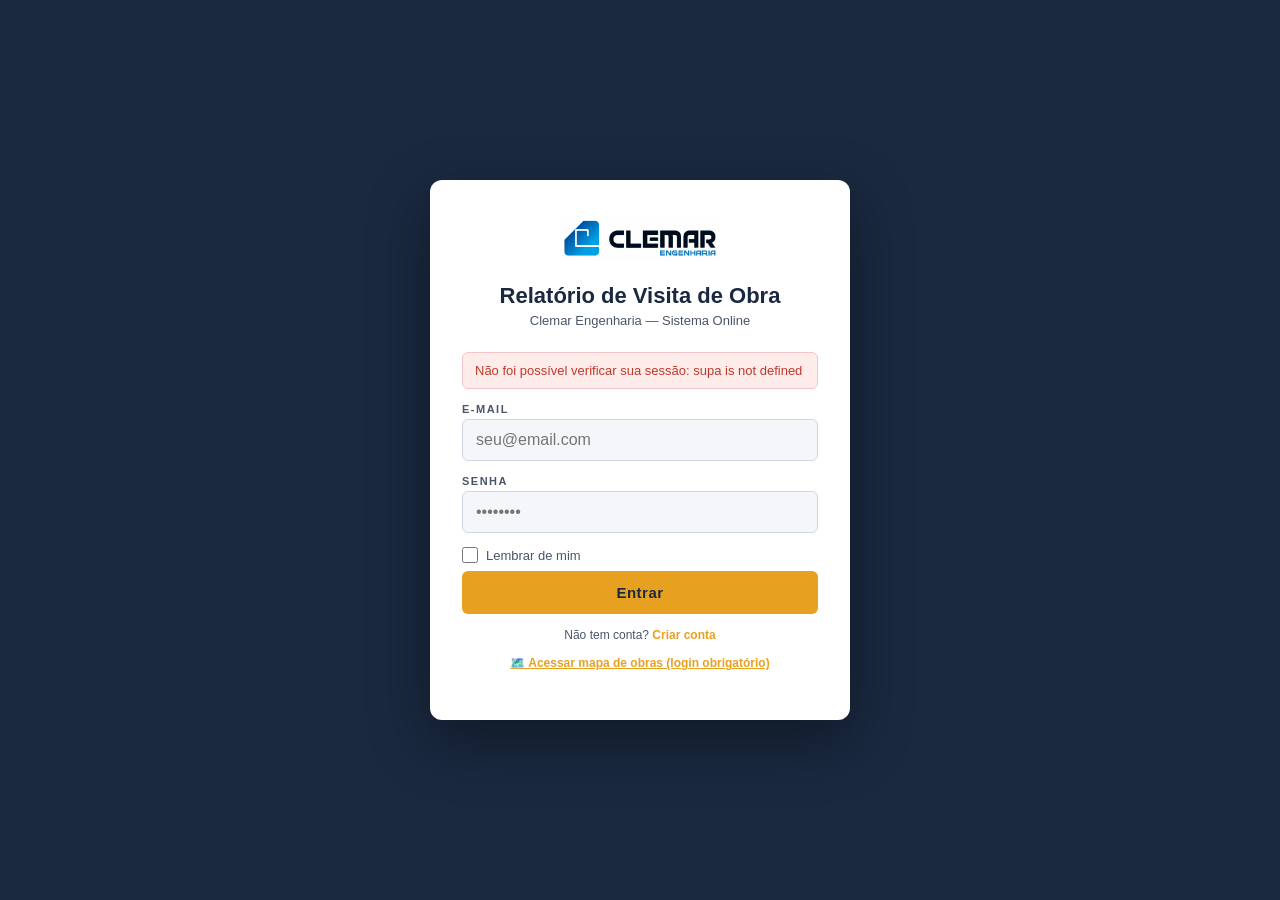
==== index.html @ fb9352a3 "Melhorias Pendências" ====
<!DOCTYPE html>
<html lang="pt-BR">
<head>
  <meta charset="UTF-8">
  <meta name="viewport" content="width=device-width, initial-scale=1.0, maximum-scale=1.0">
  <meta name="apple-mobile-web-app-capable" content="yes">
  <meta name="apple-mobile-web-app-status-bar-style" content="black-translucent">
  <meta name="mobile-web-app-capable" content="yes">
  <meta name="theme-color" content="#1a2940">
  <title>Relatório de Visita de Obra – Clemar Engenharia</title>
  <link rel="manifest" href="manifest.json">
  <link rel="icon" href="assets/icons/favicon.ico" type="image/x-icon">
  <link rel="apple-touch-icon" href="assets/icons/apple-touch-icon.png">
  <link rel="icon" type="image/png" sizes="192x192" href="assets/icons/icon-192.png">
  <link rel="icon" type="image/png" sizes="512x512" href="assets/icons/icon-512.png">

  <!-- CDN libs -->
  <script src="https://cdn.jsdelivr.net/npm/@supabase/supabase-js@2/dist/umd/supabase.js"></script>
  <script src="https://cdnjs.cloudflare.com/ajax/libs/jspdf/2.5.1/jspdf.umd.min.js"></script>
  <script src="https://cdnjs.cloudflare.com/ajax/libs/html2canvas/1.4.1/html2canvas.min.js"></script>

  <!-- docx bundled lib -->
  <script src="js/vendor/libs.js"></script>
  <!-- Quill rich text editor -->
  <link href="https://cdn.jsdelivr.net/npm/quill@2.0.2/dist/quill.snow.css" rel="stylesheet">
  <script src="https://cdn.jsdelivr.net/npm/quill@2.0.2/dist/quill.js"></script>

  <!-- Estilos -->
  <link rel="stylesheet" href="css/style.css">
  <style>
    @keyframes girar { from { transform: rotate(0deg); } to { transform: rotate(360deg); } }
  </style>
</head>
<body class="session-pending">
<div id="sessionLoader" role="status" aria-live="polite">
  <span class="session-loader-spinner"></span>
  Validando sessão...
</div>
<div id="bannerUpdate" style="display:none;position:fixed;top:0;left:0;right:0;z-index:10000;background:var(--steel);color:#fff;padding:14px 20px;display:none;align-items:center;justify-content:space-between;gap:12px;box-shadow:0 4px 20px rgba(0,0,0,0.4);font-family:var(--font-cond)">
  <div style="display:flex;align-items:center;gap:10px">
    <svg viewBox="0 0 24 24" fill="none" stroke="currentColor" stroke-width="2" style="width:20px;height:20px;flex-shrink:0"><polyline points="23 4 23 10 17 10"/><polyline points="1 20 1 14 7 14"/><path d="M3.51 9a9 9 0 0114.85-3.36L23 10M1 14l4.64 4.36A9 9 0 0020.49 15"/></svg>
    <span style="font-size:14px;font-weight:600">Nova versão disponível — atualize para continuar usando</span>
  </div>
  <button onclick="aplicarAtualizacao()" style="background:var(--accent);color:var(--steel);border:none;border-radius:8px;padding:8px 18px;font-family:var(--font-cond);font-size:14px;font-weight:700;cursor:pointer;flex-shrink:0;white-space:nowrap">
    🔄 Atualizar agora
  </button>
</div>
<div id="bannerProgresso" style="display:none;position:fixed;top:0;left:0;right:0;z-index:10001;background:var(--steel);color:#fff;padding:14px 20px;align-items:center;justify-content:center;gap:12px;font-family:var(--font-cond)">
  <svg viewBox="0 0 24 24" fill="none" stroke="currentColor" stroke-width="2" style="width:18px;height:18px;animation:girar 1s linear infinite"><polyline points="23 4 23 10 17 10"/><path d="M3.51 9a9 9 0 0114.85-3.36L23 10M1 14l4.64 4.36A9 9 0 0020.49 15"/></svg>
  <span style="font-size:14px;font-weight:600">Atualizando...</span>
  <div style="flex:1;max-width:200px;height:4px;background:rgba(255,255,255,0.2);border-radius:2px;overflow:hidden">
    <div id="barraProgresso" style="height:100%;width:0%;background:var(--accent);border-radius:2px;transition:width 0.8s ease"></div>
  </div>
</div>

<div id="bannerOffline" style="display:none;position:fixed;top:0;left:0;right:0;z-index:9998;background:#c0392b;color:#fff;text-align:center;padding:10px 16px;font-family:sans-serif;font-size:14px;font-weight:600">
  📵 Sem conexão com a internet — não é possível salvar ou carregar relatórios
</div>

<!-- AUTH SCREEN -->
<div id="authScreen">
  <div class="auth-card">
    <div class="auth-logo"><img src="assets/brand/logo-clemar-cores.png" alt="Clemar">
    </div>
    <div class="auth-title">Relatório de Visita de Obra</div>
    <div class="auth-sub">Clemar Engenharia — Sistema Online</div>
    <div id="authMsg" class="auth-error"></div>
    <div id="authOk" class="auth-ok"></div>
    <div id="formLogin">
      <div class="auth-field">
        <label>E-mail</label>
        <input type="email" id="authEmail" placeholder="seu@email.com" autocomplete="email">
      </div>
      <div class="auth-field">
        <label>Senha</label>
        <input type="password" id="authPassword" placeholder="••••••••" autocomplete="current-password" onkeydown="if(event.key==='Enter')fazerLogin()">
      </div>
      <div style="display:flex;align-items:center;gap:8px;margin-bottom:4px">
        <input type="checkbox" id="lembrarMe" style="width:16px;height:16px;cursor:pointer;accent-color:var(--accent)">
        <label for="lembrarMe" style="font-size:13px;color:var(--ink-light);cursor:pointer;user-select:none">Lembrar de mim</label>
      </div>
      <button class="auth-btn auth-btn-primary" onclick="fazerLogin()">Entrar</button>
      <div class="auth-divider">Não tem conta? <a onclick="toggleForm(true)">Criar conta</a></div>
      <div class="auth-divider"><a href="mapa.html">🗺️ Acessar mapa de obras (login obrigatório)</a></div>
    </div>
    <div id="formCadastro" style="display:none">
      <div class="auth-field">
        <label>Nome</label>
        <input type="text" id="authNome" placeholder="Seu nome completo">
      </div>
      <div class="auth-field">
        <label>E-mail</label>
        <input type="email" id="authEmailCad" placeholder="seu@email.com">
      </div>
      <div class="auth-field">
        <label>Senha</label>
        <input type="password" id="authPasswordCad" placeholder="Mínimo 6 caracteres">
      </div>
      <button class="auth-btn auth-btn-primary" onclick="fazerCadastro()">Criar conta</button>
      <button class="auth-btn auth-btn-link" onclick="toggleForm(false)">← Voltar para login</button>
    </div>
  </div>
</div>

<!-- PDF hidden area -->
<div id="pdfArea"></div>

<!-- TOPNAV -->
<nav class="topnav" id="mainNav" style="display:none">
  <div class="topnav-brand">
    <div class="topnav-logo"><img src="assets/brand/logo-clemar.png" alt="Clemar Engenharia"></div>
    <div class="topnav-logo-mobile"><img src="assets/brand/logo-clemar-pequeno.png" alt="Clemar" style="height:32px;width:32px"></div>
    <div>

    </div>
  </div>
  <div class="topnav-actions">
    <!-- Botões do form -->
    <div id="navForm" style="display:none;gap:8px;align-items:center;display:none">
      <div id="navFormLixeira" style="position:relative;display:none">
        <button class="btn btn-steel" onclick="abrirLixeira()" title="Lixeira" style="padding:4px 8px;font-size:12px;height:28px;min-height:unset">
          <svg viewBox="0 0 24 24" fill="none" stroke="currentColor" stroke-width="2"><polyline points="3,6 5,6 21,6"/><path d="M19 6l-1 14a2 2 0 01-2 2H8a2 2 0 01-2-2L5 6"/><path d="M10 11v6"/><path d="M14 11v6"/><path d="M9 6V4h6v2"/></svg>
        </button>
        <span id="badgeLixeiraForm" style="display:none;position:absolute;top:-6px;right:-6px;background:var(--signal);color:#fff;border-radius:10px;font-size:10px;font-weight:700;padding:1px 5px;font-family:var(--font-mono);z-index:10;pointer-events:none"></span>
      </div>
      <button class="btn btn-outline btn-hide-mobile" onclick="voltarLista()" style="color:#fff;border-color:rgba(255,255,255,0.3)">
        <svg viewBox="0 0 24 24" fill="none" stroke="currentColor" stroke-width="2"><polyline points="15,18 9,12 15,6"/></svg>
        <span>Lista</span>
      </button>
      <button class="btn btn-primary nav-form-action" onclick="salvar()">
        <svg viewBox="0 0 24 24" fill="none" stroke="currentColor" stroke-width="2"><path d="M19 21H5a2 2 0 01-2-2V5a2 2 0 012-2h11l5 5v11a2 2 0 01-2 2z"/></svg>
        <span>Salvar</span>
      </button>
      <button class="btn btn-purple nav-form-action" onclick="exportarPDF()">
        <svg viewBox="0 0 24 24" fill="none" stroke="currentColor" stroke-width="2"><path d="M14 2H6a2 2 0 00-2 2v16a2 2 0 002 2h12a2 2 0 002-2V8z"/><polyline points="14,2 14,8 20,8"/></svg>
        <span>PDF</span>
      </button>
      <button class="btn btn-ok nav-form-action" onclick="exportarWord()">
        <svg viewBox="0 0 24 24" fill="none" stroke="currentColor" stroke-width="2"><path d="M14 2H6a2 2 0 00-2 2v16a2 2 0 002 2h12a2 2 0 002-2V8z"/><polyline points="14,2 14,8 20,8"/><line x1="9" y1="13" x2="15" y2="13"/><line x1="9" y1="17" x2="15" y2="17"/></svg>
        <span>Word</span>
      </button>
      <button class="btn btn-danger nav-form-action" onclick="confirmarExcluir()">
        <svg viewBox="0 0 24 24" fill="none" stroke="currentColor" stroke-width="2"><polyline points="3,6 5,6 21,6"/><path d="M19 6l-1 14a2 2 0 01-2 2H8a2 2 0 01-2-2L5 6"/></svg>
        <span>Excluir</span>
      </button>
    </div>
    <div id="navLista" style="display:none">
      <a class="btn btn-steel" href="pendencias.html" title="Pendências" style="padding:4px 8px;font-size:12px;height:28px;min-height:unset;text-decoration:none">☑ <span class="btn-hide-mobile">Pendências</span></a>
      <a class="btn btn-steel" href="mapa.html" title="Mapa de obras" style="padding:4px 8px;font-size:12px;height:28px;min-height:unset;text-decoration:none">🗺️ <span class="btn-hide-mobile">Mapa</span></a>
      <div style="position:relative;display:inline-flex">
        <button class="btn btn-steel" onclick="abrirLixeira()" title="Lixeira" style="padding:4px 8px;font-size:12px;height:28px;min-height:unset">
          <svg viewBox="0 0 24 24" fill="none" stroke="currentColor" stroke-width="2"><polyline points="3,6 5,6 21,6"/><path d="M19 6l-1 14a2 2 0 01-2 2H8a2 2 0 01-2-2L5 6"/><path d="M10 11v6"/><path d="M14 11v6"/><path d="M9 6V4h6v2"/></svg>
          <span class="btn-hide-mobile">Lixeira</span>
        </button>
        <span id="badgeLixeira" style="display:none;position:absolute;top:-6px;right:-6px;background:var(--signal);color:#fff;border-radius:10px;font-size:10px;font-weight:700;padding:1px 5px;font-family:var(--font-mono);z-index:10;pointer-events:none"></span>
      </div>
    </div>
    <div class="user-bar" id="userBar" style="display:none">
      <button onclick="abrirPerfil()" title="Meu perfil" style="background:none;border:none;cursor:pointer;padding:4px;display:flex;align-items:center;justify-content:center;color:rgba(255,255,255,0.85);-webkit-tap-highlight-color:transparent;border-radius:6px">
        <svg viewBox="0 0 24 24" fill="none" stroke="currentColor" stroke-width="2" style="width:20px;height:20px"><circle cx="12" cy="8" r="4"/><path d="M4 20c0-4 3.6-7 8-7s8 3 8 7"/></svg>
      </button>
      <span id="userEmail" style="display:none"></span>
      <span id="badgeUsoDb" class="badge-uso-db" style="display:none;align-items:center;gap:5px;background:rgba(255,255,255,0.08);border:1px solid rgba(255,255,255,0.15);border-radius:6px;padding:3px 10px;font-size:11px;font-family:var(--font-mono);color:rgba(255,255,255,0.75)" title="Tamanho real do banco de dados (limite free: 500 MB)">
        <svg viewBox="0 0 24 24" fill="none" stroke="currentColor" stroke-width="2" style="width:12px;height:12px"><ellipse cx="12" cy="5" rx="9" ry="3"/><path d="M21 12c0 1.66-4 3-9 3s-9-1.34-9-3"/><path d="M3 5v14c0 1.66 4 3 9 3s9-1.34 9-3V5"/></svg>
        <span id="badgeUsoDbTxt">—</span>
        <span style="opacity:0.45">/ 500 MB</span>
      </span>
      <button id="btnAdmin" style="display:none" onclick="abrirAdmin()" class="btn-admin" title="Gestão">
        <svg viewBox="0 0 24 24" fill="none" stroke="currentColor" stroke-width="2"><path d="M17 21v-2a4 4 0 00-4-4H5a4 4 0 00-4 4v2"/><circle cx="9" cy="7" r="4"/><path d="M23 21v-2a4 4 0 00-3-3.87"/><path d="M16 3.13a4 4 0 010 7.75"/></svg>
        <span class="btn-hide-mobile">Gestão</span>
      </button>
      <button id="btnSair" onclick="fazerLogout()">Sair</button>
    </div>
  </div>
</nav>


<!-- PAINEL DE GESTÃO -->
<div id="adminPanel">
  <div class="gestao-modal">
    <div class="gestao-head">
      <div>
        <div class="gestao-titulo">Gestão</div>
        <div class="gestao-sub">Usuários e espaço do Supabase</div>
      </div>
      <button class="gestao-x" onclick="fecharAdmin()" aria-label="Fechar">×</button>
    </div>
    <div class="gestao-body">
      <div class="g-cards" id="gCards"><div class="admin-empty">Carregando…</div></div>
      <h4 class="g-sec">Espaço no Supabase <button class="g-link" onclick="carregarEspaco()">↻ atualizar</button></h4>
      <div class="g-espaco" id="gEspaco"><div class="admin-empty" style="grid-column:1/-1">Calculando…</div></div>
      <h4 class="g-sec">Usuários</h4>
      <div class="g-toolbar">
        <input id="gBusca" type="search" name="busca-usuarios" placeholder="Buscar por nome ou e-mail…" oninput="gBuscar(this.value)" autocomplete="off">
        <div class="g-chips" id="gChips"></div>
      </div>
      <div id="gUsuarios"><div class="admin-empty">Carregando…</div></div>
    </div>
  </div>
</div>

<!-- BARRA MOBILE -->
<div class="mobile-bottom-bar" id="mobileBarForm" style="display:none">
  <button class="btn btn-outline" style="color:#fff;border-color:rgba(255,255,255,0.3)" onclick="voltarLista()">
    <svg viewBox="0 0 24 24" fill="none" stroke="currentColor" stroke-width="2"><polyline points="15,18 9,12 15,6"/></svg> Lista
  </button>
  <button class="btn btn-primary" onclick="salvar()">
    <svg viewBox="0 0 24 24" fill="none" stroke="currentColor" stroke-width="2"><path d="M19 21H5a2 2 0 01-2-2V5a2 2 0 012-2h11l5 5v11a2 2 0 01-2 2z"/></svg> Salvar
  </button>
  <button class="btn btn-purple" onclick="exportarPDF()">
    <svg viewBox="0 0 24 24" fill="none" stroke="currentColor" stroke-width="2"><path d="M14 2H6a2 2 0 00-2 2v16a2 2 0 002 2h12a2 2 0 002-2V8z"/><polyline points="14,2 14,8 20,8"/></svg> PDF
  </button>
  <button class="btn btn-ok" onclick="exportarWord()">
    <svg viewBox="0 0 24 24" fill="none" stroke="currentColor" stroke-width="2"><path d="M14 2H6a2 2 0 00-2 2v16a2 2 0 002 2h12a2 2 0 002-2V8z"/><polyline points="14,2 14,8 20,8"/><line x1="9" y1="13" x2="15" y2="13"/><line x1="9" y1="17" x2="15" y2="17"/></svg> Word
  </button>
  <button class="btn btn-danger" onclick="confirmarExcluir()">
    <svg viewBox="0 0 24 24" fill="none" stroke="currentColor" stroke-width="2"><polyline points="3,6 5,6 21,6"/><path d="M19 6l-1 14a2 2 0 01-2 2H8a2 2 0 01-2-2L5 6"/></svg> Excluir
  </button>
</div>

<!-- APP -->
<div id="appBody" style="display:none; flex:1; flex-direction:column">

  <!-- VIEW: LISTA -->
  <div id="viewLista" class="ativo" style="display:none">
    <div class="lista-container">
      <div class="lista-header">
        <div>
          <div class="lista-titulo">Relatórios de Visita</div>
          <div class="lista-subtitulo" id="listSubtitle">Carregando...</div>
        </div>
        <button class="btn btn-primary" onclick="novoRelatorio()" aria-label="Novo relatório" title="Novo relatório">
          <svg viewBox="0 0 24 24" fill="none" stroke="currentColor" stroke-width="2.5" style="width:15px;height:15px"><line x1="12" y1="5" x2="12" y2="19"/><line x1="5" y1="12" x2="19" y2="12"/></svg>
          <span class="btn-hide-mobile">Novo Relatório</span>
        </button>
      </div>
      <div class="lista-tools">
        <div class="lista-busca">
          <svg viewBox="0 0 24 24" fill="none" stroke="currentColor" stroke-width="2"><circle cx="11" cy="11" r="8"/><line x1="21" y1="21" x2="16.65" y2="16.65"/></svg>
          <input type="search" id="listaBusca" name="busca-relatorios" placeholder="Buscar obra, cliente, cidade ou nº…" oninput="aoBuscar(this.value)" autocomplete="off">
        </div>
        <div class="lista-filtros" id="listaFiltros">
          <details class="filtro-situacao" id="filtroSituacao">
            <summary id="filtroSituacaoLabel">Situação <span id="filtroSituacaoCount"></span></summary>
            <div class="filtro-situacao-opcoes">
              <button class="fchip" data-sit="Liberado" style="--c:var(--ok)" onclick="alternarSit('Liberado')"><i></i>Liberado</button>
              <button class="fchip" data-sit="Em elaboração" style="--c:var(--accent)" onclick="alternarSit('Em elaboração')"><i></i>Em elaboração</button>
              <button class="fchip" data-sit="Concluído" style="--c:#0a8fe0" onclick="alternarSit('Concluído')"><i></i>Concluído</button>
              <button class="fchip" data-sit="Em avaliação" style="--c:#8a96a3" onclick="alternarSit('Em avaliação')"><i></i>Em avaliação</button>
            </div>
          </details>
          <details class="filtro-opcoes" id="filtroOpcoes">
            <summary id="filtroOpcoesLabel">Opções</summary>
            <div class="filtro-opcoes-menu">
              <button class="fchip" id="fMeus" onclick="alternarMeus()">👤 Só meus</button>
              <button class="fchip" id="fAgrupar" onclick="alternarAgrupar()" title="Agrupar as visitas por obra">🗂 Por obra</button>
              <button class="fchip" id="fSel" onclick="alternarSelecao()" title="Selecionar vários para mover de pasta">☑ Selecionar</button>
              <label class="lista-ordem-wrap" for="listaOrdem">
                <span>Ordenar</span>
                <select class="lista-ordem" id="listaOrdem" onchange="aoOrdenar(this.value)" title="Ordenar por">
                  <option value="obra">Obra (A–Z)</option>
                  <option value="numero_desc">Nº (maior primeiro)</option>
                  <option value="editado">Última edição</option>
                  <option value="data">Data da visita</option>
                  <option value="numero_asc">Nº (menor primeiro)</option>
                </select>
              </label>
            </div>
          </details>
          <button class="flimpar flimpar-desktop" id="btnLimparFiltros" style="display:none" onclick="limparFiltros()">Limpar filtros</button>
          <button class="flimpar flimpar-mobile" id="btnLimparFiltrosMobile" onclick="limparFiltros()">Limpar filtro</button>
        </div>
        <div class="lista-dica" id="listaDica" style="display:none">Buscando em todas as pastas</div>
      </div>
      <div id="pastasBar" class="pastas-bar"></div>
      <div class="barra-sel" id="barraSel" style="display:none">
        <span id="selCount">0 selecionados</span>
        <button class="btn btn-primary btn-sm" onclick="moverSelecionados()" id="btnMoverSelecionados">Mover para pasta</button>
        <button class="btn btn-outline btn-sm" onclick="sairSelecao()">Cancelar</button>
      </div>
      <div id="listaRelatorios">
        <div style="text-align:center;padding:40px;color:var(--ink-light)">Carregando relatórios...</div>
      </div>
    </div>
    <!-- Mobile FAB -->
  </div>

  <!-- VIEW: FORMULÁRIO -->
  <div id="viewForm" style="display:none; flex:1">
    <div class="form-container">
      <!-- Sidebar histórico -->
      <aside class="sidebar">
        <div class="sidebar-section">
          <div class="sidebar-label">Relatórios</div>
          <div class="sidebar-search">
            <input type="text" id="searchInput" placeholder="Buscar..." oninput="filtrarHistorico()">
          </div>
        </div>
        <div class="history-list" id="historyList"></div>
        <div class="sidebar-section" style="padding-bottom:14px">
          <button class="btn btn-danger btn-sm" style="width:100%" onclick="confirmarExcluir()">
            <svg viewBox="0 0 24 24" fill="none" stroke="currentColor" stroke-width="2" style="width:13px;height:13px"><polyline points="3,6 5,6 21,6"/><path d="M19 6l-1 14a2 2 0 01-2 2H8a2 2 0 01-2-2L5 6"/></svg>
            Excluir Atual
          </button>
        </div>
      </aside>

      <!-- Main form -->
      <main class="main" id="mainContent">
        <div class="tabs">
          <div class="tab active" style="cursor:default">📸 Registro de Visita</div>
        </div>

        <div id="tabForm">
          <div class="status-row">
            <span class="badge badge-steel" id="badgeNum">VISITA #—</span>
            <span class="badge badge-accent" id="badgeDate">—</span>
            <span class="badge badge-ok-sm" id="badgeFotos">0 fotos</span>
            <span class="badge" style="background:var(--surface-2);color:var(--ink-light);font-family:var(--font-mono);font-size:10px" id="badgeTamanho"></span>
          </div>

          <div class="card">
            <div class="card-header">
              <span class="card-header-title">01 — Identificação da Visita</span>
              <span class="card-header-badge" id="headerNum">#1</span>
            </div>
            <div class="card-body">
              <div class="form-grid form-grid-4">
                <div class="field"><label>Nº do Relatório</label><div class="auto-value big" id="displayNum">001</div></div>
                <div class="field"><label>Início da Inspeção</label><input type="date" id="fieldData"></div>
                <div class="field"><label>Fim da Inspeção</label><input type="date" id="fieldDataFim"></div>
                <div class="field"><label>Cliente</label><input type="text" id="fieldCliente" placeholder="ex: OI, CLARO, DPRF"></div>
                <div class="field span-2">
                  <label for="fieldObra">Nome da Obra / Projeto</label>
                  <input type="text" id="fieldObra" list="obrasMapaOptions" placeholder="Digite ou selecione uma obra do mapa" oninput="selecionarObraMapa(this.value)" aria-describedby="obraMapaStatus">
                  <datalist id="obrasMapaOptions"></datalist>
                  <div id="obraMapaStatus" role="status" style="font-size:12px;color:var(--ink-light);margin-top:3px">Carregando obras do mapa...</div>
                </div>
                <div class="field"><label>CC — Centro de Custo</label><input type="text" id="fieldCC" placeholder="ex: CC-0599"></div>
                <div class="field span-2"><label>Localidade / Endereço</label><input type="text" id="fieldLocalidade" placeholder="ex: Rua das Flores, 123 – Foz do Iguaçu/PR"></div>
                <div class="field"><label>Responsável pela Visita</label><input type="text" id="fieldResponsavel" placeholder="Nome do visitante"></div>
                <div class="field"><label>Cargo / Função</label><input type="text" id="fieldCargo" placeholder="ex: Fiscal de Obra"></div>
              </div>
            </div>
          </div>

          <div class="card">
            <div class="card-header"><span class="card-header-title">02 — Objetivo da Visita</span></div>
            <div class="card-body">
              <div class="field">
                <div class="quill-editor-wrap">
                  <div id="fieldObjetivo"></div>
                </div>
              </div>
            </div>
          </div>

          <div class="card">
            <div class="card-header">
              <span class="card-header-title">03 — Registro Fotográfico</span>
              <span class="card-header-badge" id="fotoBadgeCard">0 fotos</span>
            </div>
            <div class="card-body">
              <div class="nova-foto-actions" style="display:flex;gap:10px;flex-wrap:wrap;margin-bottom:18px;align-items:center">
                <button type="button" class="btn btn-primary btn-only-mobile" onclick="prepararNovaFotoBtn(true)">
                  <svg viewBox="0 0 24 24" fill="none" stroke="currentColor" stroke-width="2"><path d="M23 19a2 2 0 01-2 2H3a2 2 0 01-2-2V8a2 2 0 012-2h4l2-3h6l2 3h4a2 2 0 012 2z"/><circle cx="12" cy="13" r="4"/></svg>
                  Nova Foto (câmera)
                </button>
                <button type="button" class="btn btn-steel" onclick="prepararNovaFotoBtn(false)">
                  <svg viewBox="0 0 24 24" fill="none" stroke="currentColor" stroke-width="2"><rect x="3" y="3" width="18" height="18" rx="2"/><circle cx="8.5" cy="8.5" r="1.5"/><polyline points="21,15 16,10 5,21"/></svg>
                  Nova Foto (galeria)
                </button>
              </div>
              <div id="fotoRegistroList"></div>
              <div id="fotoEmpty" class="add-foto-area" onclick="prepararNovaFotoBtn(false)" style="margin-top:4px">
                <svg viewBox="0 0 24 24" fill="none" stroke="currentColor" stroke-width="1.5"><path d="M23 19a2 2 0 01-2 2H3a2 2 0 01-2-2V8a2 2 0 012-2h4l2-3h6l2 3h4a2 2 0 012 2z"/><circle cx="12" cy="13" r="4"/></svg>
                <div class="add-label" id="fotoEmptyLabel">Clique para adicionar a primeira foto</div>
                <div class="add-sub" id="fotoEmptyHint">Cada foto terá um local e uma descrição</div>
              </div>
            </div>
          </div>

          <div class="card" id="cardPendenciasRelatorio">
            <div class="card-header"><span class="card-header-title">04 — Pendências identificadas</span><span class="card-header-badge">Vinculadas à obra</span></div>
            <div class="card-body">
              <div class="field">
                <label>Pendências deste relatório</label>
                <div id="pendenciasRascunho" class="pendencias-rascunho"></div>
                <button type="button" class="btn btn-outline" style="margin-top:8px" onclick="adicionarLinhaPendencia()">＋ Adicionar outra pendência</button>
                <small style="display:block;color:var(--ink-light);margin-top:6px">Cada item pode ter uma descrição longa e fotos próprias. Ao salvar, ele aparece individualmente no painel de Pendências.</small>
              </div>
              <div id="pendenciasRelatorioExistentes" style="margin-top:14px"></div>
            </div>
          </div>

          <div class="card">
            <div class="card-header"><span class="card-header-title">05 — Observações Gerais</span></div>
            <div class="card-body">
              <div class="field">
                <div class="quill-editor-wrap">
                  <div id="fieldObservacoes"></div>
                </div>
              </div>
            </div>
          </div>

          <div class="card">
            <div class="card-header"><span class="card-header-title">06 — Conclusão / Parecer Técnico</span></div>
            <div class="card-body">
              <div class="form-grid form-grid-3">
                <div class="field">
                  <label>Situação Geral da Obra</label>
                  <select id="fieldSituacao">
                    <option value="">— Selecionar —</option>
                    <option value="Liberado">✅ Liberado</option>
                    <option value="Em elaboração">✏️ Em elaboração</option>
                    <option value="Concluído">🏁 Concluído</option>
                    <option value="Em avaliação">🔍 Em avaliação</option>
                  </select>
                </div>
              </div>
              <div class="field" style="margin-top:12px">
                <label>Parecer Técnico</label>
                <div class="quill-editor-wrap">
                  <div id="fieldParecer"></div>
                </div>
              </div>
            </div>
          </div>

          <div class="card">
            <div class="card-header"><span class="card-header-title">07 — Responsável pelo Relatório</span></div>
            <div class="card-body">
              <div class="form-grid form-grid-2">
                <div class="field"><label>Nome Completo</label><input type="text" id="fieldAssinNome" placeholder="Nome do responsável"></div>
                <div class="field"><label>Data de Emissão</label><input type="date" id="fieldAssinData"></div>

              </div>
            </div>
          </div>
        </div><!-- end tabForm -->

<!-- tabConfig removido -->

      </main>
    </div><!-- end form-container -->
  </div><!-- end viewForm -->

</div><!-- end appBody -->

<!-- FOTO VIEWER -->
<div class="foto-viewer" id="fotoViewer" onclick="fecharViewer(event)">
  <img class="foto-viewer-img" id="viewerImg" src="" alt="">
  <div class="foto-viewer-info" id="viewerInfo"></div>
  <button class="btn btn-steel" onclick="fecharViewerBtn()" style="margin-top:4px">Fechar</button>
</div>


<!-- MENU CARD (bottom sheet) -->
<div class="card-menu-overlay" id="cardMenuOverlay" onclick="fecharMenuCard()">
  <div class="card-menu-sheet" onclick="event.stopPropagation()">
    <div class="card-menu-handle"></div>
    <div class="card-menu-title" id="cardMenuTitle">Relatório #—</div>
    <button class="card-menu-item" id="btnMoverRelatorio" onclick="menuMoverPasta()">
      <svg viewBox="0 0 24 24" fill="none" stroke="currentColor" stroke-width="2"><path d="M22 19a2 2 0 01-2 2H4a2 2 0 01-2-2V5a2 2 0 012-2h5l2 3h9a2 2 0 012 2z"/></svg>
      Mover para pasta
    </button>
    <button class="card-menu-item" onclick="menuDuplicar()">
      <svg viewBox="0 0 24 24" fill="none" stroke="currentColor" stroke-width="2"><rect x="9" y="9" width="13" height="13" rx="2"/><path d="M5 15H4a2 2 0 01-2-2V4a2 2 0 012-2h9a2 2 0 012 2v1"/></svg>
      Duplicar relatório
    </button>
    <button class="card-menu-item danger" id="btnExcluirRelatorio" onclick="menuExcluir()">
      <svg viewBox="0 0 24 24" fill="none" stroke="currentColor" stroke-width="2"><polyline points="3,6 5,6 21,6"/><path d="M19 6l-1 14a2 2 0 01-2 2H8a2 2 0 01-2-2L5 6"/></svg>
      Excluir relatório
    </button>
    <button class="card-menu-cancel" onclick="fecharMenuCard()">Cancelar</button>
  </div>
</div>


<!-- PASTAS BAR (dentro da lista-container, antes dos cards) -->
<!-- Inserido via JS -->

<!-- MODAL NOVA PASTA -->
<div class="modal-overlay" id="modalNovaPasta">
  <div class="modal">
    <div class="modal-header">
      <span class="modal-title" id="modalNovaPastaTitulo">📁 Nova Pasta</span>
      <button onclick="fecharModal('modalNovaPasta')" style="background:none;border:none;color:#fff;cursor:pointer;font-size:22px">×</button>
    </div>
    <div class="modal-body">
      <div id="novaPastaLocalInfo" style="display:none;margin-bottom:10px;padding:6px 10px;background:var(--surface-2);border-radius:6px;font-size:12px;color:var(--ink-light)"></div>
      <div class="field">
        <label>Nome da Pasta</label>
        <input type="text" id="inputNovaPasta" placeholder="ex: Obra Norte, Cliente XYZ..."
          onkeydown="if(event.key==='Enter') criarPasta()">
      </div>
    </div>
    <div class="modal-footer">
      <button class="btn btn-outline" onclick="fecharModal('modalNovaPasta')">Cancelar</button>
      <button class="btn btn-primary" onclick="criarPasta()">Criar</button>
    </div>
  </div>
</div>

<!-- MODAL MOVER PARA PASTA (bottom sheet) -->
<div class="pasta-select-overlay" id="pastaSelectOverlay" onclick="fecharPastaSelect()">
  <div class="pasta-select-sheet" onclick="event.stopPropagation()">
    <div class="pasta-select-title">📁 Mover para pasta</div>
    <div id="pastaSelectList"></div>
    <button class="pasta-cancel" onclick="fecharPastaSelect()">Cancelar</button>
  </div>
</div>

<!-- MODAL EXCLUIR -->
<!-- MODAL PERFIL -->
<div class="modal-overlay" id="modalPerfil">
  <div class="modal" style="max-width:420px;width:95vw">
    <div class="modal-header">
      <span class="modal-title">👤 Meu Perfil</span>
      <button onclick="fecharModal('modalPerfil')" style="background:none;border:none;color:#fff;cursor:pointer;font-size:22px;line-height:1">×</button>
    </div>
    <div class="modal-body">
      <div class="field" style="margin-bottom:14px">
        <label>Nome</label>
        <input type="text" id="perfilNome" placeholder="Seu nome completo">
      </div>
      <div class="field" style="margin-bottom:14px">
        <label>E-mail</label>
        <input type="email" id="perfilEmail" placeholder="seu@email.com">
      </div>
      <div style="border-top:1px solid var(--border);padding-top:14px;margin-top:4px">
        <div style="font-family:var(--font-cond);font-size:11px;font-weight:700;letter-spacing:1px;text-transform:uppercase;color:var(--ink-light);margin-bottom:10px">Alterar Senha</div>
        <div class="field" style="margin-bottom:10px">
          <label>Nova senha</label>
          <input type="password" id="perfilSenha" placeholder="Deixe em branco para não alterar" autocomplete="new-password">
        </div>
        <div class="field" style="margin-bottom:0">
          <label>Confirmar nova senha</label>
          <input type="password" id="perfilSenhaConf" placeholder="Repita a nova senha" autocomplete="new-password">
        </div>
      </div>
      <div id="perfilMsg" style="display:none;margin-top:12px;padding:8px 12px;border-radius:6px;font-size:13px"></div>
    </div>
    <div class="modal-footer" style="justify-content:space-between">
      <button class="btn btn-outline" onclick="fecharModal('modalPerfil')">Cancelar</button>
      <button class="btn btn-primary" onclick="salvarPerfil()">Salvar alterações</button>
    </div>
  </div>
</div>

<!-- MODAL LIXEIRA -->
<div class="modal-overlay" id="modalLixeira">
  <div class="modal" style="max-width:700px;width:95vw">
    <div class="modal-header" style="background:var(--signal)">
      <span class="modal-title">
        <svg viewBox="0 0 24 24" fill="none" stroke="currentColor" stroke-width="2" style="width:18px;height:18px;vertical-align:middle;margin-right:6px"><polyline points="3,6 5,6 21,6"/><path d="M19 6l-1 14a2 2 0 01-2 2H8a2 2 0 01-2-2L5 6"/><path d="M9 6V4h6v2"/></svg>
        Lixeira · 15 dias para recuperar
      </span>
      <button onclick="fecharModal('modalLixeira')" style="background:none;border:none;color:#fff;cursor:pointer;font-size:22px;line-height:1">×</button>
    </div>
    <div class="modal-body" style="padding:0">
      <div id="lixeiraConteudo" style="max-height:60vh;overflow-y:auto;padding:16px"></div>
    </div>
    <div class="modal-footer" style="justify-content:space-between">
      <button id="btnLimparLixeira" class="btn btn-danger" style="display:none" onclick="confirmarLimparLixeira()">
        <svg viewBox="0 0 24 24" fill="none" stroke="currentColor" stroke-width="2" style="width:15px;height:15px"><polyline points="3,6 5,6 21,6"/><path d="M19 6l-1 14a2 2 0 01-2 2H8a2 2 0 01-2-2L5 6"/></svg>
        Limpar lixeira
      </button>
      <button class="btn btn-steel" onclick="fecharModal('modalLixeira')">Fechar</button>
    </div>
  </div>
</div>

<div class="modal-overlay" id="modalExcluir">
  <div class="modal">
    <div class="modal-header">
      <span class="modal-title">Excluir Relatório</span>
      <button onclick="fecharModal('modalExcluir')" style="background:none;border:none;color:#fff;cursor:pointer;font-size:20px">×</button>
    </div>
    <div class="modal-body"><p style="font-size:14px;line-height:1.6" id="modalExcluirMsg">Tem certeza que deseja excluir este relatório? Esta ação não pode ser desfeita.</p></div>
    <div class="modal-footer">
      <button class="btn btn-outline" onclick="fecharModal('modalExcluir')">Cancelar</button>
      <button class="btn btn-danger" onclick="excluirRelatorio()">Excluir</button>
    </div>
  </div>
</div>

<!-- EXPORT OVERLAY -->
<div class="export-overlay" id="exportOverlay">
  <div class="export-spinner"></div>
  <div class="export-msg" id="exportMsg">Gerando...</div>
  <div class="export-sub">Aguarde...</div>
</div>

<!-- ALERT -->
<div class="alert" id="alertBox"></div>

<!-- FILE INPUTS -->
<input type="file" id="inputFotoCamera"  accept="image/*" capture="environment" style="position:fixed;top:-9999px;left:-9999px;width:1px;height:1px;opacity:0">
<input type="file" id="inputFotoGaleria" accept="image/*"                        style="position:fixed;top:-9999px;left:-9999px;width:1px;height:1px;opacity:0">


  <!-- App -->
  <script src="js/utils.js"></script>
  <script src="js/fotos-storage.js"></script>
  <script src="js/auth.js"></script>
  <script src="js/nav.js"></script>
  <script src="js/relatorio.js"></script>
  <script src="js/form.js"></script>
  <script src="js/exports.js"></script>
  <script src="js/pastas.js"></script>
  <script>
    // Detectar online/offline
    function atualizarOffline() {
      const banner = document.getElementById('bannerOffline');
      if (!banner) return;
      if (!navigator.onLine) {
        banner.style.display = 'block';
        document.body.style.paddingTop = '42px';
      } else {
        banner.style.display = 'none';
        document.body.style.paddingTop = '';
      }
    }
    window.addEventListener('online',  atualizarOffline);
    window.addEventListener('offline', atualizarOffline);
    atualizarOffline();

    let _swRegistration = null;

    function aplicarAtualizacao() {
      const progresso = document.getElementById('bannerProgresso');
      const barra = document.getElementById('barraProgresso');
      const update = document.getElementById('bannerUpdate');
      update.style.display = 'none';
      progresso.style.display = 'flex';
      // Animar barra
      setTimeout(() => { barra.style.width = '60%'; }, 50);
      setTimeout(() => { barra.style.width = '90%'; }, 600);
      // Ativar novo SW e recarregar
      if (_swRegistration && _swRegistration.waiting) {
        _swRegistration.waiting.postMessage({ type: 'SKIP_WAITING' });
      }
      setTimeout(() => {
        barra.style.width = '100%';
        setTimeout(() => window.location.reload(), 300);
      }, 1200);
    }

    function mostrarBannerUpdate() {
      const b = document.getElementById('bannerUpdate');
      if (b) {
        b.style.display = 'flex';
        document.body.style.paddingTop = '56px';
      }
    }

    if ('serviceWorker' in navigator) {
      window.addEventListener('load', () => {
        navigator.serviceWorker.register('/Clemar-inspecao/sw.js')
          .then(reg => {
            _swRegistration = reg;

            // Já tem SW waiting ao abrir? Mostra banner imediatamente
            if (reg.waiting) {
              mostrarBannerUpdate();
            }

            // Nova versão sendo instalada durante a sessão
            reg.addEventListener('updatefound', () => {
              const newSW = reg.installing;
              newSW.addEventListener('statechange', () => {
                if (newSW.state === 'installed' && navigator.serviceWorker.controller) {
                  mostrarBannerUpdate();
                }
              });
            });

            // Verifica atualização imediatamente ao abrir e depois a cada 60s
            reg.update();
            setInterval(() => reg.update(), 60000);
          })
          .catch(e => console.warn('SW erro:', e));

      });
    }
  </script>
</body>
</html>
---- css/style.css ----
*, *::before, *::after { box-sizing: border-box; margin: 0; padding: 0; }
:root {
  --ink: #0f1923; --ink-mid: #2c3e50; --ink-light: #4a5568;
  --steel: #1a2940; --steel-mid: #243447;
  --accent: #e8a020; --accent-pale: #f5d48a;
  --signal: #c0392b; --ok: #27ae60;
  --surface: #f4f6f9; --surface-2: #eaecf0;
  --border: #d0d7e2; --border-strong: #a0adc0;
  --white: #ffffff;
  --card-shadow: 0 2px 12px rgba(15,25,35,0.10);
  --radius: 6px;
  --font: 'Barlow', sans-serif;
  --font-cond: 'Barlow Condensed', sans-serif;
  --font-mono: 'JetBrains Mono', monospace;
}
html { font-size: 15px; }
body { font-family: var(--font); background: var(--surface); color: var(--ink); min-height: 100vh; display: flex; flex-direction: column; }
#sessionLoader { display: none; }
body.session-pending #authScreen { display: none; }
body.session-pending #sessionLoader {
  position: fixed; inset: 0; z-index: 10002;
  display: flex; align-items: center; justify-content: center; gap: 12px;
  background: var(--steel); color: #fff;
  font: 600 16px var(--font-cond);
}
.session-loader-spinner {
  width: 22px; height: 22px; border: 3px solid rgba(255,255,255,.3);
  border-top-color: var(--accent); border-radius: 50%;
  animation: girar .8s linear infinite;
}

/* ── AUTH ── */
#authScreen {
  position: fixed; inset: 0; z-index: 9999;
  background: var(--steel);
  display: flex; align-items: center; justify-content: center;
  padding: 20px;
}
.auth-card {
  background: var(--white); border-radius: 12px;
  padding: 36px 32px; max-width: 420px; width: 100%;
  box-shadow: 0 20px 60px rgba(0,0,0,0.4);
}
.auth-logo { text-align: center; margin-bottom: 20px; }
.auth-logo img { height: 44px; }
.auth-title { font-family: var(--font-cond); font-size: 22px; font-weight: 700; color: var(--steel); text-align: center; margin-bottom: 4px; }
.auth-sub { font-size: 13px; color: var(--ink-light); text-align: center; margin-bottom: 24px; }
.auth-field { display: flex; flex-direction: column; gap: 4px; margin-bottom: 14px; }
.auth-field label { font-size: 11px; font-weight: 600; letter-spacing: 1.5px; text-transform: uppercase; color: var(--ink-light); }
.auth-field input {
  padding: 11px 13px; border: 1px solid var(--border); border-radius: var(--radius);
  font-size: 16px; font-family: var(--font); color: var(--ink); background: var(--surface); outline: none;
  transition: border-color 0.15s; -webkit-appearance: none;
}
.auth-field input:focus { border-color: var(--accent); background: #fff; }
.auth-btn {
  width: 100%; padding: 13px; border: none; border-radius: var(--radius);
  font-family: var(--font-cond); font-size: 15px; font-weight: 700; letter-spacing: 0.5px;
  cursor: pointer; transition: all 0.15s; margin-top: 4px; touch-action: manipulation;
}
.auth-btn-primary { background: var(--accent); color: var(--steel); }
.auth-btn-primary:hover { background: #d4911c; }
.auth-btn-link { background: none; color: var(--ink-light); font-size: 13px; font-weight: 500; margin-top: 8px; text-decoration: underline; }
.auth-error { background: #fdecea; color: var(--signal); padding: 10px 12px; border-radius: var(--radius); font-size: 13px; margin-bottom: 14px; display: none; border: 1px solid #f5c6cb; }
.auth-ok { background: #e8f5e9; color: var(--ok); padding: 10px 12px; border-radius: var(--radius); font-size: 13px; margin-bottom: 14px; display: none; border: 1px solid #a5d6a7; }
.auth-divider { text-align: center; font-size: 12px; color: var(--ink-light); margin: 14px 0; }
.auth-divider a { color: var(--accent); font-weight: 600; cursor: pointer; }

/* ── TOPNAV ── */
.topnav {
  background: var(--steel); color: #fff;
  display: flex; align-items: center; justify-content: space-between;
  gap: 12px;
  padding: 0 20px; height: 56px; min-height: 56px; max-height: 56px;
  position: sticky; top: 0; z-index: 200;
  box-shadow: 0 2px 10px rgba(0,0,0,0.3);
  padding-left: max(20px, env(safe-area-inset-left));
  padding-right: max(20px, env(safe-area-inset-right));
  overflow: hidden; flex-wrap: nowrap;
}
.topnav-brand { display: flex; align-items: center; gap: 12px; }
.topnav-logo { height: 36px; display: flex; align-items: center; }
.topnav-logo img { height: 36px; width: auto; display: block; }
.topnav-logo-mobile { display: none; align-items: center; }
.topnav-title { font-family: var(--font-cond); font-size: 17px; font-weight: 600; letter-spacing: 1px; line-height: 1; }
.topnav-subtitle { font-size: 10px; color: rgba(255,255,255,0.5); letter-spacing: 2px; text-transform: uppercase; }
.topnav-actions { display: flex; gap: 8px; align-items: center; flex-shrink: 0; justify-content: flex-end; }
.topnav-actions #navLista { display: flex; align-items: center; gap: 8px; }
.user-bar {
  display: flex; align-items: center; gap: 6px;
  padding: 4px 8px; background: rgba(255,255,255,0.1);
  border-radius: 6px; color: rgba(255,255,255,0.85); font-size: 12px;
  font-family: var(--font-cond); flex-shrink: 1; min-width: 0; overflow: hidden;
  height: 28px;
}
.user-bar span#userEmail { max-width: 120px; overflow: hidden; text-overflow: ellipsis; white-space: nowrap; flex-shrink: 1; }
  @media (max-width: 600px) {
  .lista-header { justify-content: space-between; }
  .lista-header .btn { margin-left: auto; flex-shrink: 0; }
    .user-bar span#userEmail { max-width: 70px; }
    .user-bar .badge-uso-db { display: none !important; }
    .user-bar { gap: 4px; padding: 3px 6px; }
    .user-bar button { padding: 4px 8px; font-size: 11px; }
  }
.user-bar button {
  background: none; border: 1px solid rgba(255,255,255,0.3); color: rgba(255,255,255,0.7);
  padding: 3px 8px; border-radius: 4px; font-size: 11px; cursor: pointer;
  font-family: var(--font-cond); touch-action: manipulation;
}

/* ── BUTTONS ── */
* { -webkit-tap-highlight-color: transparent; }
button, .btn { touch-action: manipulation; cursor: pointer; }
.btn {
  display: inline-flex; align-items: center; gap: 6px;
  padding: 7px 14px; border: none; border-radius: var(--radius);
  font-family: var(--font-cond); font-size: 13px; font-weight: 600; letter-spacing: 0.5px;
  cursor: pointer; transition: all 0.15s; white-space: nowrap;
}
.btn svg { width: 15px; height: 15px; flex-shrink: 0; }
.btn:active { opacity: 0.75; transform: scale(0.97); }
.btn-primary { background: var(--accent); color: var(--steel); }
.btn-primary:hover { background: #d4911c; }
.btn-steel { background: var(--steel-mid); color: #fff; border: 1px solid rgba(255,255,255,0.1); }
.btn-steel:hover { background: #2e4560; }
.btn-outline { background: transparent; color: var(--ink-light); border: 1px solid var(--border-strong); }
.btn-outline:hover { background: var(--surface-2); }
.btn-danger { background: var(--signal); color: #fff; }
.btn-danger:hover { background: #a93226; }
.btn-ok { background: var(--ok); color: #fff; }
.btn-ok:hover { background: #219150; }
.btn-purple { background: #8e44ad; color: #fff; }
.btn-purple:hover { background: #7d3c98; }
.btn-sm { padding: 5px 10px; font-size: 12px; }

/* ── LAYOUT ── */
.app-body { display: flex; flex: 1; min-height: 0; }

/* ── VIEWS ── */
#viewLista, #viewForm { display: none; flex-direction: column; flex: 1; }
#viewLista.ativo, #viewForm.ativo { display: flex; }

/* ── LISTA DE RELATÓRIOS ── */
.lista-container {
  max-width: 960px; margin: 0 auto; width: 100%; padding: 28px 24px 80px;
}
.lista-header {
  display: flex; align-items: center; justify-content: space-between;
  margin-bottom: 24px; flex-wrap: wrap; gap: 12px;
}
.lista-titulo {
  font-family: var(--font-cond); font-size: 22px; font-weight: 700;
  color: var(--steel); letter-spacing: 0.5px;
}
.lista-subtitulo { font-size: 13px; color: var(--ink-light); margin-top: 2px; }
.lista-vazia {
  text-align: center; padding: 60px 20px; color: var(--ink-light);
  background: var(--white); border: 2px dashed var(--border);
  border-radius: 10px; margin-top: 8px;
}
.lista-vazia svg { width: 52px; height: 52px; color: var(--border-strong); margin-bottom: 14px; }
.lista-vazia h3 { font-size: 16px; color: var(--ink-mid); margin-bottom: 6px; }
.lista-vazia p { font-size: 13px; }
.relatorio-card {
  background: var(--white); border: 1px solid var(--border);
  border-radius: 8px; margin-bottom: 12px;
  box-shadow: var(--card-shadow);
  display: flex; align-items: center; gap: 0;
  overflow: hidden; transition: box-shadow 0.15s;
  cursor: pointer;
}
.relatorio-card:hover { box-shadow: 0 4px 20px rgba(15,25,35,0.14); border-color: var(--accent); }
.relatorio-card-accent { width: 5px; background: var(--accent); align-self: stretch; flex-shrink: 0; }
.relatorio-card-body { flex: 1; padding: 14px 16px; display: flex; align-items: center; gap: 16px; flex-wrap: wrap; }
.relatorio-card-num {
  font-family: var(--font-mono); font-size: 10px; font-weight: 700;
  color: var(--accent); opacity: 0.8;
  background: rgba(232,160,32,0.12); border-radius: 4px;
  padding: 1px 5px; line-height: 1.6; display: inline-block;
  margin-bottom: 2px;
}
.relatorio-card-info { flex: 1; min-width: 0; }
.relatorio-card-obra-row { display: flex; flex-direction: column; align-items: flex-start; gap: 1px; }
.relatorio-card-obra { font-family: var(--font-cond); font-size: 15px; font-weight: 700; color: var(--steel); white-space: nowrap; overflow: hidden; text-overflow: ellipsis; max-width: 100%; }
.relatorio-card-meta { font-size: 12px; color: var(--ink-light); margin-top: 3px; display: flex; gap: 12px; flex-wrap: wrap; }
.relatorio-card-badge {
  font-family: var(--font-cond); font-size: 10px; font-weight: 700;
  padding: 3px 8px; border-radius: 4px; letter-spacing: 0.5px; white-space: nowrap;
}
.badge-conforme { background: #e8f5e9; color: var(--ok); border: 1px solid #a5d6a7; }
.badge-naoconforme { background: #fdecea; color: var(--signal); border: 1px solid #f5c6cb; }
.badge-ressalvas { background: #fff3e0; color: #e65100; border: 1px solid #ffcc80; }
.badge-neutro { background: var(--surface-2); color: var(--ink-light); border: 1px solid var(--border); }
.relatorio-card-actions { display: flex; gap: 6px; padding-right: 14px; flex-shrink: 0; align-items: center; }

/* ── FORMULÁRIO ── */
.form-container {
  display: flex; flex: 1; min-height: 0;
}
.sidebar {
  width: 260px; min-width: 260px; background: var(--white);
  border-right: 1px solid var(--border);
  display: flex; flex-direction: column;
  height: calc(100vh - 56px); position: sticky; top: 56px; overflow: hidden;
}
.sidebar-section { padding: 14px 16px 10px; border-bottom: 1px solid var(--border); }
.sidebar-label { font-family: var(--font-cond); font-size: 10px; font-weight: 600; letter-spacing: 2px; text-transform: uppercase; color: var(--ink-light); margin-bottom: 8px; }
.sidebar-search input {
  width: 100%; padding: 7px 10px; border: 1px solid var(--border); border-radius: var(--radius);
  font-size: 14px; font-family: var(--font); background: var(--surface); color: var(--ink); outline: none;
  -webkit-appearance: none;
}
.sidebar-search input:focus { border-color: var(--accent); }
.history-list { flex: 1; overflow-y: auto; -webkit-overflow-scrolling: touch; padding: 6px 0; }
.history-item {
  padding: 10px 16px; cursor: pointer; border-left: 3px solid transparent;
  transition: all 0.12s; display: flex; flex-direction: column; gap: 2px;
}
.history-item:hover { background: var(--surface); border-left-color: var(--border-strong); }
.history-item.active { background: #fff8ec; border-left-color: var(--accent); }
.history-item-num { font-family: var(--font-cond); font-weight: 700; font-size: 13px; color: var(--steel); }
.history-item-date { font-size: 11px; color: var(--ink-light); }
.history-empty { padding: 24px 16px; text-align: center; color: var(--ink-light); font-size: 13px; }
.main { flex: 1; overflow-y: auto; -webkit-overflow-scrolling: touch; padding: 24px 24px 80px; }
.main { padding-bottom: max(80px, calc(env(safe-area-inset-bottom) + 80px)); }

/* ── CARDS / FORM ── */
.tabs { display: flex; margin-bottom: 20px; background: var(--white); border: 1px solid var(--border); border-radius: var(--radius); overflow: hidden; }
.tab { flex: 1; padding: 10px 16px; font-family: var(--font-cond); font-size: 13px; font-weight: 600; letter-spacing: 0.5px; text-align: center; cursor: pointer; border-right: 1px solid var(--border); color: var(--ink-light); transition: all 0.15s; touch-action: manipulation; }
.tab:last-child { border-right: none; }
.tab.active { background: var(--steel); color: #fff; }
.tab:not(.active):hover { background: var(--surface); }
.card { background: var(--white); border: 1px solid var(--border); border-radius: var(--radius); box-shadow: var(--card-shadow); margin-bottom: 16px; overflow: hidden; }
.card-header { background: var(--steel); padding: 10px 16px; display: flex; align-items: center; gap: 8px; justify-content: space-between; }
.card-header-title { font-family: var(--font-cond); font-size: 12px; font-weight: 700; letter-spacing: 1.5px; text-transform: uppercase; color: rgba(255,255,255,0.9); }
.card-header-badge { background: var(--accent); color: var(--steel); font-family: var(--font-cond); font-size: 10px; font-weight: 700; padding: 2px 7px; border-radius: 10px; }
.card-body { padding: 16px; }
.form-grid { display: grid; grid-template-columns: repeat(auto-fill, minmax(200px, 1fr)); gap: 14px; }
.form-grid-2 { grid-template-columns: 1fr 1fr; }
.form-grid-3 { grid-template-columns: 1fr 1fr 1fr; }
.form-grid-4 { grid-template-columns: repeat(4, 1fr); }
.span-2 { grid-column: span 2; }
.span-3 { grid-column: span 3; }
.span-4 { grid-column: span 4; }
.field { display: flex; flex-direction: column; gap: 4px; }
.field label { font-size: 10px; font-weight: 600; letter-spacing: 1.5px; text-transform: uppercase; color: var(--ink-light); }
.field input, .field select, .field textarea {
  padding: 9px 11px; border: 1px solid var(--border); border-radius: var(--radius);
  font-size: 16px; font-family: var(--font); color: var(--ink); background: var(--surface); outline: none;
  transition: border-color 0.15s; -webkit-appearance: none;
}
.field select { -webkit-appearance: auto; }
.field input:focus, .field select:focus, .field textarea:focus { border-color: var(--accent); background: #fff; }
.field textarea { resize: vertical; min-height: 140px; line-height: 1.6; }
.auto-value { padding: 9px 11px; background: var(--surface-2); border: 1px solid var(--border); border-radius: var(--radius); font-family: var(--font-mono); font-size: 14px; color: var(--steel); }
.auto-value.big { font-size: 18px; font-weight: 700; color: var(--accent); letter-spacing: 1px; }
.status-row { display: flex; gap: 8px; align-items: center; flex-wrap: wrap; margin-bottom: 16px; }
.badge { display: inline-flex; align-items: center; gap: 5px; padding: 4px 10px; border-radius: 4px; font-size: 11px; font-weight: 600; font-family: var(--font-cond); letter-spacing: 0.5px; }
.badge-steel { background: var(--steel); color: #fff; }
.badge-accent { background: var(--accent); color: var(--steel); }
.badge-ok-sm { background: #e8f5e9; color: var(--ok); border: 1px solid #a5d6a7; }
.alert {
  position: fixed; top: 70px; right: 20px; padding: 12px 18px; border-radius: var(--radius);
  font-size: 13px; font-weight: 600; z-index: 1000;
  transform: translateX(200%); transition: transform 0.3s;
  display: flex; align-items: center; gap: 8px; max-width: 320px;
  box-shadow: 0 4px 20px rgba(0,0,0,0.2);
}
.alert.show { transform: translateX(0); }
.alert-ok { background: var(--ok); color: #fff; }
.alert-warn { background: var(--accent); color: var(--steel); }
.alert-err { background: var(--signal); color: #fff; }
.modal-overlay { display: none; position: fixed; inset: 0; background: rgba(10,20,35,0.6); z-index: 500; align-items: center; justify-content: center; padding: 20px; }
.modal-overlay.open { display: flex; }
.modal { background: var(--white); border-radius: 8px; max-width: 520px; width: 100%; box-shadow: 0 20px 60px rgba(0,0,0,0.3); }
.modal-header { background: var(--steel); padding: 16px 20px; border-radius: 8px 8px 0 0; display: flex; align-items: center; justify-content: space-between; color: #fff; }
.modal-title { font-family: var(--font-cond); font-size: 15px; font-weight: 700; }
.modal-body { padding: 20px; }
.modal-footer { padding: 14px 20px; border-top: 1px solid var(--border); display: flex; gap: 8px; justify-content: flex-end; }
.config-section { background: var(--white); border: 1px solid var(--border); border-radius: var(--radius); margin-bottom: 16px; overflow: hidden; }
.config-section-header { padding: 10px 16px; background: var(--surface-2); border-bottom: 1px solid var(--border); font-family: var(--font-cond); font-size: 12px; font-weight: 700; letter-spacing: 1.5px; text-transform: uppercase; color: var(--ink-mid); }
.config-section-body { padding: 16px; }
.foto-registro { border: 1px solid var(--border); border-radius: var(--radius); overflow: hidden; margin-bottom: 16px; background: var(--white); box-shadow: var(--card-shadow); }
.foto-registro-header { background: var(--surface-2); padding: 8px 12px; display: flex; align-items: center; justify-content: space-between; border-bottom: 1px solid var(--border); flex-wrap: nowrap; gap: 8px; overflow: hidden; }
.foto-registro-num { font-family: var(--font-cond); font-weight: 700; font-size: 13px; color: var(--steel); letter-spacing: 0.5px; display: flex; align-items: center; gap: 6px; flex-wrap: nowrap; overflow: hidden; }
.foto-registro-num span.dot { display: inline-block; width: 8px; height: 8px; background: var(--accent); border-radius: 50%; }
.foto-registro-body { display: flex; gap: 0; }
.foto-registro-img-wrap { width: 280px; min-width: 280px; background: #000; display: flex; align-items: center; justify-content: center; border-right: 1px solid var(--border); position: relative; overflow: hidden; min-height: 200px; }
.foto-registro-img-wrap img { width: 100%; height: 200px; object-fit: cover; display: block; cursor: pointer; transition: opacity 0.2s; }
.foto-registro-img-wrap img:hover { opacity: 0.85; }
.foto-sem-imagem { display: flex; flex-direction: column; align-items: center; justify-content: center; width: 100%; height: 200px; color: rgba(255,255,255,0.3); font-size: 12px; gap: 8px; cursor: pointer; background: none; border: none; font-family: var(--font); touch-action: manipulation; }
.foto-sem-imagem svg { width: 36px; height: 36px; }
.foto-trocar-btn { position: absolute; bottom: 6px; right: 6px; background: rgba(0,0,0,0.6); color: #fff; border: none; border-radius: 4px; padding: 4px 8px; font-size: 11px; font-family: var(--font-cond); font-weight: 600; cursor: pointer; touch-action: manipulation; }
.foto-registro-content { flex: 1; padding: 14px; display: flex; flex-direction: column; gap: 10px; }
.foto-local-wrap, .foto-desc-wrap { display: flex; flex-direction: column; gap: 4px; }
.foto-local-label, .foto-desc-label { font-size: 10px; font-weight: 600; letter-spacing: 1.5px; text-transform: uppercase; color: var(--ink-light); }
.foto-local-input { padding: 8px 11px; border: 1px solid var(--border); border-radius: var(--radius); font-size: 16px; font-family: var(--font-cond); font-weight: 600; color: var(--steel); background: var(--surface); outline: none; transition: border-color 0.15s; -webkit-appearance: none; }
.foto-local-input:focus { border-color: var(--accent); background: #fff; }
.foto-desc-textarea { flex: 1; padding: 8px 11px; border: 1px solid var(--border); border-radius: var(--radius); font-size: 14px; font-family: var(--font); color: var(--ink); background: var(--surface); outline: none; resize: vertical; min-height: 100px; line-height: 1.6; transition: border-color 0.15s; -webkit-appearance: none; }
.foto-desc-textarea:focus { border-color: var(--accent); background: #fff; }
.foto-registro-footer { padding: 8px 14px; border-top: 1px solid var(--border); display: flex; align-items: center; justify-content: space-between; background: var(--surface); }
.foto-ts { font-family: var(--font-mono); font-size: 10px; color: var(--ink-light); }
.add-foto-area { border: 2px dashed var(--border-strong); border-radius: var(--radius); padding: 24px; text-align: center; cursor: pointer; transition: all 0.2s; background: var(--white); color: var(--ink-light); touch-action: manipulation; }
.add-foto-area:hover { border-color: var(--accent); background: #fff8ec; color: var(--steel); }
.add-foto-area svg { width: 32px; height: 32px; margin-bottom: 8px; }
.add-foto-area .add-label { font-family: var(--font-cond); font-size: 14px; font-weight: 600; letter-spacing: 0.5px; }
.add-foto-area .add-sub { font-size: 11px; margin-top: 4px; opacity: 0.7; }
.foto-viewer { display: none; position: fixed; inset: 0; background: rgba(0,0,0,0.93); z-index: 600; align-items: center; justify-content: center; padding: 16px; flex-direction: column; gap: 12px; }
.foto-viewer.open { display: flex; }
.foto-viewer-img { max-width: 100%; max-height: 80vh; border-radius: 6px; object-fit: contain; box-shadow: 0 8px 40px rgba(0,0,0,0.6); transition: box-shadow 0.2s ease, transform 0.2s ease; }
.foto-viewer-img:hover { transform: scale(1.015); box-shadow: 0 0 0 3px var(--accent), 0 16px 56px rgba(0,0,0,0.7); }
.foto-viewer-info { color: rgba(255,255,255,0.6); font-size: 12px; font-family: var(--font-mono); }
.export-overlay { display: none; position: fixed; inset: 0; background: rgba(10,20,35,0.8); z-index: 700; align-items: center; justify-content: center; flex-direction: column; gap: 16px; }
.export-overlay.open { display: flex; }
.export-spinner { width: 48px; height: 48px; border: 4px solid rgba(255,255,255,0.2); border-top-color: var(--accent); border-radius: 50%; animation: spin 0.8s linear infinite; }
@keyframes spin { to { transform: rotate(360deg); } }
.export-msg { color: #fff; font-family: var(--font-cond); font-size: 16px; font-weight: 600; letter-spacing: 0.5px; }
.export-sub { color: rgba(255,255,255,0.5); font-size: 12px; }
.mobile-bottom-bar { display: none; }
  .lixeira-item {
    display: flex; align-items: center; gap: 12px;
    padding: 12px 14px; border-radius: 8px;
    background: var(--surface-2); margin-bottom: 8px;
    border: 1px solid var(--border);
  }
  .lixeira-item-info { flex: 1; min-width: 0; }
  .lixeira-item-num { font-family: var(--font-mono); font-size: 10px; color: var(--signal); font-weight: 700; }
  .lixeira-item-obra { font-family: var(--font-cond); font-size: 14px; font-weight: 700; color: var(--steel); white-space: nowrap; overflow: hidden; text-overflow: ellipsis; }
  .lixeira-item-meta { font-size: 11px; color: var(--ink-light); margin-top: 2px; }
  .lixeira-dias {
    font-family: var(--font-mono); font-size: 11px; font-weight: 700;
    padding: 2px 7px; border-radius: 10px; white-space: nowrap; flex-shrink: 0;
  }
  .lixeira-dias.urgente { background: #fdecea; color: var(--signal); border: 1px solid #f5c6cb; }
  .lixeira-dias.normal  { background: #fff3e0; color: #e65100; border: 1px solid #ffcc80; }
  .lixeira-dias.ok      { background: #e8f5e9; color: var(--ok); border: 1px solid #a5d6a7; }

  @keyframes bannerEntrada {
    from { opacity: 0; transform: translateX(-50%) translateY(-10px); }
    to   { opacity: 1; transform: translateX(-50%) translateY(0); }
  }

  /* Botão câmera — só no mobile */
  .btn-only-mobile { display: none; }
  @media (max-width: 600px) { .btn-only-mobile { display: flex !important; } }
  @media (max-width: 600px) { .btn-hide-mobile { display: none !important; } }
.nav-form-action { }
@media (max-width: 600px) {
  .nav-form-action { display: none !important; }
}
#pdfArea { position: fixed; left: -9999px; top: 0; width: 800px; background: white; font-family: Arial, sans-serif; font-size: 13px; line-height: 1.6; color: #222; padding: 40px; }
#pdfArea h1 { font-size: 22px; color: #1a2940; margin-bottom: 4px; }
#pdfArea h2 { font-size: 14px; color: #1a2940; margin: 16px 0 6px; border-bottom: 2px solid #e8a020; padding-bottom: 4px; }
#pdfArea table { width: 100%; border-collapse: collapse; margin-bottom: 12px; }
#pdfArea td { padding: 6px 10px; border: 1px solid #ddd; font-size: 12px; }
#pdfArea td:first-child { background: #e8edf3; font-weight: 700; width: 35%; }
#pdfArea .pdf-section-block { display: block; }
#pdfArea .pdf-foto-block { margin-bottom: 20px; page-break-inside: avoid; break-inside: avoid; }
#pdfArea .pdf-foto-block img { max-width: 100%; max-height: 380px; width: auto; height: auto; object-fit: contain; border: 1px solid #ddd; border-radius: 4px; margin-bottom: 6px; display: block; }
#pdfArea .pdf-foto-label { font-size: 11px; font-weight: 700; color: #e8a020; text-transform: uppercase; letter-spacing: 1px; }
#pdfArea .pdf-foto-loc { font-size: 12px; color: #1a2940; font-weight: 600; margin: 4px 0 2px; }
#pdfArea .pdf-foto-desc { font-size: 12px; color: #444; }
#pdfArea .pdf-header { text-align: center; border-bottom: 3px solid #1a2940; padding-bottom: 16px; margin-bottom: 20px; }
#pdfArea .pdf-sub { color: #888; font-size: 12px; margin-top: 4px; }
#pdfArea .pdf-num { color: #e8a020; font-weight: 700; font-size: 16px; }
#pdfArea .pdf-assin { margin-top: 40px; border-top: 2px solid #1a2940; padding-top: 14px; }
@media (max-width: 900px) {
  .sidebar { display: none; }
  .foto-registro-body { flex-direction: column; }
  .foto-registro-img-wrap { width: 100%; min-width: 0; border-right: none; border-bottom: 1px solid var(--border); }
  .form-grid-4 { grid-template-columns: 1fr 1fr; }
  .span-4 { grid-column: span 2; }
}
@media (max-width: 600px) {
  .topnav { height: 52px; padding: 0 12px; padding-left: max(12px, env(safe-area-inset-left)); padding-right: max(12px, env(safe-area-inset-right)); }
  .lista-header { flex-wrap: nowrap; align-items: center; gap: 8px; }
  .lista-header > div { flex: 1; min-width: 0; }
  .lista-header .btn { width: 40px; height: 40px; min-width: 40px; padding: 0; margin-left: 0; justify-content: center; flex-shrink: 0; }
  .lista-header .btn svg { width: 20px; height: 20px; }
  .topnav-logo { display: none; }
  .topnav-logo-mobile { display: flex; }
  .topnav-title { font-size: 13px; }
  .topnav-subtitle { display: none; }
  .topnav-brand { gap: 8px; }
  .topnav-actions { gap: 6px; }
  .topnav-actions .btn span { display: none; }
  .topnav-actions .btn { padding: 8px; min-width: 36px; min-height: 36px; justify-content: center; border-radius: 8px; }
  .topnav-actions .btn svg { width: 18px; height: 18px; }
  .mobile-bottom-bar {
    display: none; position: fixed; bottom: 0; left: 0; right: 0;
    background: var(--steel); border-top: 1px solid rgba(255,255,255,0.1);
    padding: 8px 10px; padding-bottom: max(8px, env(safe-area-inset-bottom));
    gap: 6px; z-index: 190; box-shadow: 0 -4px 16px rgba(0,0,0,0.3);
  }
  .mobile-bottom-bar.visivel {
    display: flex !important;
  }
  .mobile-bottom-bar .btn { flex: 1; justify-content: center; padding: 10px 6px; font-size: 11px; gap: 4px; }
  .mobile-bottom-bar .btn svg { width: 15px; height: 15px; }
  .main { padding: 12px 12px 100px; }
  .form-grid-2, .form-grid-3, .form-grid-4 { grid-template-columns: 1fr; }
  .span-2, .span-3, .span-4 { grid-column: span 1; }
  .card-body { padding: 12px; }
  .card-header { padding: 8px 12px; }
  .card-header-title { font-size: 11px; }
  .tabs { margin-bottom: 12px; }
  .tab { font-size: 12px; padding: 9px 12px; }
  .status-row { gap: 6px; margin-bottom: 12px; }
  .badge { font-size: 10px; padding: 3px 8px; }
  .alert { top: 60px; right: 10px; left: 10px; max-width: none; font-size: 13px; }
  .btn-sm { padding: 8px 12px; font-size: 12px; min-height: 36px; }
  .foto-registro-footer { flex-direction: column; gap: 8px; }
  .nova-foto-actions { flex-direction: column !important; }
  .nova-foto-actions .btn { width: 100%; justify-content: center; padding: 12px; font-size: 14px; }
  .lista-container { padding: 16px 12px 100px; }
  .relatorio-card-num { font-size: 10px; }
  .relatorio-card-actions { gap: 4px; padding-right: 8px; }
}

  .icon-btn {
    width: 34px; height: 34px; border-radius: 6px; border: none;
    display: flex; align-items: center; justify-content: center;
    cursor: pointer; flex-shrink: 0; transition: all 0.15s;
    touch-action: manipulation;
  }
  .icon-btn svg { width: 16px; height: 16px; }
  .icon-btn-dup { background: var(--surface-2); color: var(--ink-mid); }
  .icon-btn-dup:hover { background: #d0d7e2; }
  .icon-btn-del { background: #fdecea; color: var(--signal); }
  .icon-btn-del:hover { background: #f5c6cb; }




  .btn-more {
    width: 38px; height: 38px; border-radius: 7px; border: none;
    background: var(--surface-2); color: var(--ink-mid);
    display: flex; align-items: center; justify-content: center;
    cursor: pointer; flex-shrink: 0; margin-right: 12px;
    transition: background 0.15s; touch-action: manipulation;
    -webkit-tap-highlight-color: transparent;
  }
  .btn-more:hover, .btn-more:active { background: var(--border); }
  .btn-more svg { width: 18px; height: 18px; }

  .card-menu-overlay {
    display: none; position: fixed; inset: 0; z-index: 800;
    background: rgba(0,0,0,0.45);
    align-items: flex-end; justify-content: center;
    padding-bottom: env(safe-area-inset-bottom);
  }
  .card-menu-overlay.open { display: flex; }
  .card-menu-sheet {
    background: var(--white); border-radius: 16px 16px 0 0;
    width: 100%; max-width: 480px; padding: 8px 0 16px;
    box-shadow: 0 -8px 40px rgba(0,0,0,0.2);
    animation: slideUp 0.22s ease;
  }
  @keyframes slideUp {
    from { transform: translateY(100%); }
    to   { transform: translateY(0); }
  }
  .card-menu-handle {
    width: 36px; height: 4px; background: var(--border);
    border-radius: 2px; margin: 10px auto 16px;
  }
  .card-menu-title {
    font-family: var(--font-cond); font-size: 13px; font-weight: 600;
    letter-spacing: 1px; text-transform: uppercase;
    color: var(--ink-light); padding: 0 20px 10px;
    border-bottom: 1px solid var(--border); margin-bottom: 6px;
  }
  .card-menu-item {
    display: flex; align-items: center; gap: 14px;
    padding: 14px 20px; cursor: pointer; font-size: 16px;
    font-family: var(--font); color: var(--ink); border: none;
    background: none; width: 100%; text-align: left;
    transition: background 0.1s; touch-action: manipulation;
    -webkit-tap-highlight-color: transparent;
  }
  .card-menu-item:active { background: var(--surface); }
  .card-menu-item svg { width: 20px; height: 20px; flex-shrink: 0; }
  .card-menu-item.danger { color: var(--signal); }
  .card-menu-cancel {
    margin: 8px 16px 0; padding: 14px; border-radius: 10px;
    background: var(--surface-2); border: none; width: calc(100% - 32px);
    font-family: var(--font-cond); font-size: 15px; font-weight: 700;
    color: var(--ink-mid); cursor: pointer; touch-action: manipulation;
    -webkit-tap-highlight-color: transparent;
  }
  .card-menu-cancel:active { background: var(--border); }

  /* ── PAINEL ADMIN ── */
  #adminPanel {
    display: none; position: fixed; inset: 0; z-index: 800;
    background: rgba(10,20,35,0.6); align-items: center; justify-content: center; padding: 16px;
  }
  #adminPanel.open { display: flex; }
  .admin-modal {
    background: var(--white); border-radius: 12px;
    width: 100%; max-width: 560px; max-height: 80vh;
    display: flex; flex-direction: column;
    box-shadow: 0 20px 60px rgba(0,0,0,0.3);
  }
  .admin-modal-header {
    background: var(--steel); padding: 16px 20px; border-radius: 12px 12px 0 0;
    display: flex; align-items: center; justify-content: space-between; color: #fff;
  }
  .admin-modal-title { font-family: var(--font-cond); font-size: 16px; font-weight: 700; }
  .admin-modal-body { flex: 1; overflow-y: auto; padding: 16px; }
  .admin-user-row {
    display: flex; align-items: center; gap: 12px; flex-wrap: wrap;
    padding: 12px 14px; border: 1px solid var(--border);
    border-radius: 8px; margin-bottom: 10px; background: var(--surface);
  }
  .admin-user-info { flex: 1; min-width: 0; }
  .admin-user-email { font-size: 14px; font-weight: 600; color: var(--steel); white-space: nowrap; overflow: hidden; text-overflow: ellipsis; }
  .admin-user-meta  { font-size: 11px; color: var(--ink-light); margin-top: 2px; white-space: nowrap; overflow: hidden; text-overflow: ellipsis; }
  .admin-user-actions { display: flex; gap: 6px; flex-shrink: 0; align-items: center; }
  @media (max-width: 600px) {
    .admin-user-row { flex-direction: column; align-items: flex-start; gap: 8px; }
    .admin-user-info { width: 100%; }
    .admin-user-actions { width: 100%; justify-content: flex-start; }
    .admin-badge-pend, .admin-badge-ok { align-self: flex-start; }
  }
  .admin-badge-pend { background: #fff3e0; color: #e65100; border: 1px solid #ffcc80; font-family: var(--font-cond); font-size: 10px; font-weight: 700; padding: 2px 8px; border-radius: 4px; }
  .admin-badge-ok   { background: #e8f5e9; color: var(--ok); border: 1px solid #a5d6a7; font-family: var(--font-cond); font-size: 10px; font-weight: 700; padding: 2px 8px; border-radius: 4px; }
  .admin-empty { text-align: center; padding: 32px; color: var(--ink-light); font-size: 14px; }
  .btn-admin {
    background: rgba(255,255,255,0.15); border: 1px solid rgba(255,255,255,0.3);
    color: #fff; padding: 5px 10px; border-radius: 5px;
    font-family: var(--font-cond); font-size: 12px; font-weight: 600;
    cursor: pointer; display: flex; align-items: center; gap: 5px;
    touch-action: manipulation;
  }
  .btn-admin:hover { background: rgba(255,255,255,0.25); }
  .btn-admin svg { width: 14px; height: 14px; }

  .admin-icon-btn {
    width: 34px; height: 34px; border-radius: 6px; border: none;
    display: flex; align-items: center; justify-content: center;
    cursor: pointer; flex-shrink: 0; transition: opacity 0.15s;
    touch-action: manipulation;
  }
  .admin-icon-btn:active { opacity: 0.7; }
  .admin-icon-btn svg { width: 16px; height: 16px; }

  /* ── Gestão de usuários e espaço ── */
  .gestao-modal { width: 100%; max-width: 980px; max-height: calc(100vh - 32px); max-height: calc(100dvh - 32px); display: flex; flex-direction: column; overflow: hidden; background: var(--surface); border-radius: 14px; box-shadow: 0 20px 60px rgba(0,0,0,.35); }
  .gestao-head { display: flex; align-items: center; justify-content: space-between; gap: 16px; padding: 16px 22px; background: var(--steel); color: #fff; }
  .gestao-titulo { font: 700 20px var(--font-cond); letter-spacing: .5px; }
  .gestao-sub { font-size: 12px; opacity: .7; }
  .gestao-x { border: 0; background: none; color: #fff; font-size: 28px; line-height: 1; cursor: pointer; }
  .gestao-body { padding: 20px 22px 26px; overflow-y: auto; }
  .g-cards { display: grid; grid-template-columns: repeat(4, minmax(0, 1fr)); gap: 12px; }
  .g-card, .g-esp { padding: 14px 16px; border: 1px solid var(--border); border-radius: 10px; background: var(--white); }
  .g-card b { display: block; margin-bottom: 4px; color: var(--steel); font: 700 28px/1 var(--font-cond); }
  .g-card span { color: var(--ink-light); font-size: 12px; font-weight: 600; }
  .g-card.g-alerta { border-color: #f3c969; background: #fff8e6; }
  .g-card.g-alerta b { color: #b57400; }
  .g-sec { display: flex; align-items: center; justify-content: space-between; gap: 12px; margin: 24px 0 10px; color: var(--ink-light); font: 700 12px var(--font-cond); letter-spacing: 1.6px; text-transform: uppercase; }
  .g-link { border: 0; background: none; color: var(--accent); font: 600 12px var(--font-cond); letter-spacing: .3px; text-transform: none; cursor: pointer; }
  .g-espaco { display: grid; grid-template-columns: repeat(2, minmax(0, 1fr)); gap: 12px; }
  .g-esp-top { display: flex; align-items: flex-start; justify-content: space-between; gap: 10px; margin-bottom: 10px; font-size: 13px; }
  .g-esp-top b { display: block; color: var(--steel); font-size: 14px; }
  .g-esp-top em { color: var(--ink-light); font-style: normal; }
  .g-esp small { display: block; color: var(--ink-light); font-size: 11px; overflow-wrap: anywhere; }
  .g-nd { color: var(--ink-light); font-size: 12px; white-space: nowrap; }
  .g-barra { height: 10px; margin-bottom: 6px; overflow: hidden; border-radius: 6px; background: var(--border); }
  .g-barra i { display: block; height: 100%; border-radius: 6px; }
  .g-toolbar { display: flex; align-items: center; gap: 10px; flex-wrap: wrap; margin-bottom: 12px; }
  .g-toolbar input { flex: 1; min-width: 200px; padding: 10px 14px; border: 2px solid var(--border); border-radius: var(--radius); outline: none; background: var(--white); font: 16px var(--font); }
  .g-toolbar input:focus { border-color: var(--accent); }
  .g-chips { display: flex; gap: 6px; flex-wrap: wrap; }
  .g-chip { padding: 6px 13px; border: 2px solid var(--border); border-radius: 20px; background: var(--white); color: var(--ink-mid); font: 600 13px var(--font-cond); cursor: pointer; }
  .g-chip.on { border-color: var(--steel); background: var(--steel); color: #fff; }
  .g-chip small { margin-left: 5px; opacity: .7; }
  .g-user { display: grid; grid-template-columns: 44px minmax(0, 1fr) auto; align-items: center; gap: 2px 14px; margin-bottom: 8px; padding: 12px 14px; border: 1px solid var(--border); border-radius: 10px; background: var(--white); }
  .g-user.pendente { border-color: #f3c969; background: #fffcf3; }
  .g-avatar { display: flex; grid-column: 1; grid-row: 1 / span 2; align-items: center; justify-content: center; width: 44px; height: 44px; border-radius: 50%; color: #fff; font: 700 16px var(--font-cond); }
  .g-nome { display: flex; grid-column: 2; grid-row: 1; align-items: center; gap: 8px; flex-wrap: wrap; min-width: 0; color: var(--steel); font-weight: 600; }
  .g-meta { grid-column: 2; grid-row: 2; min-width: 0; color: var(--ink-light); font-size: 12px; overflow-wrap: anywhere; }
  .g-acoes { display: flex; grid-column: 3; grid-row: 1 / span 2; align-items: center; justify-content: flex-end; gap: 6px; flex-wrap: wrap; }
  .g-badge { padding: 2px 9px; border-radius: 10px; font: 700 10px var(--font-cond); letter-spacing: .6px; text-transform: uppercase; white-space: nowrap; }
  .g-badge.pend { border: 1px solid #ffcc80; background: #fff3e0; color: #e65100; }
  .g-badge.ok { border: 1px solid #a5d6a7; background: #e8f5e9; color: var(--ok); }
  .g-badge.adm { background: var(--steel); color: #fff; }
  .g-badge.voce { background: var(--surface-2); color: var(--ink-mid); }
  .g-voce-label { color: var(--ink-light); font: 600 11px var(--font-cond); }
  .g-btn { padding: 7px 12px; border: 1.5px solid var(--border); border-radius: 8px; background: var(--white); color: var(--ink-mid); font: 600 12px var(--font-cond); letter-spacing: .3px; cursor: pointer; touch-action: manipulation; }
  .g-btn:hover { border-color: var(--accent); }
  .g-btn.ok { border-color: var(--ok); background: var(--ok); color: #fff; }
  .g-btn.perigo { border-color: #f1b5ae; color: var(--signal); }
  @media (max-width: 700px) {
    #adminPanel { padding: 0; }
    .gestao-modal { height: 100dvh; max-height: 100dvh; border-radius: 0; }
    .gestao-body { padding: 16px; }
    .g-cards { grid-template-columns: repeat(2, minmax(0, 1fr)); }
    .g-espaco { grid-template-columns: 1fr; }
    .g-user { grid-template-columns: 44px minmax(0, 1fr); }
    .g-acoes { grid-column: 1 / -1; grid-row: 3; justify-content: flex-start; margin-top: 8px; }
  }

  /* ── PASTAS ── */
  .pastas-bar {
    display: flex; align-items: center; gap: 8px;
    flex-wrap: nowrap; overflow-x: auto; margin-bottom: 20px;
    padding-bottom: 4px; scrollbar-width: none;
  }
  .pastas-bar::-webkit-scrollbar { display: none; }
  .pasta-chip {
    display: inline-flex; align-items: center; gap: 6px;
    padding: 6px 14px; border-radius: 20px; cursor: pointer;
    font-family: var(--font-cond); font-size: 13px; font-weight: 600;
    letter-spacing: 0.5px; border: 2px solid var(--border);
    background: var(--white); color: var(--ink-mid);
    transition: all 0.15s; touch-action: manipulation;
    white-space: nowrap;
  }
  .pasta-chip:hover { border-color: var(--accent); color: var(--steel); }
  .pasta-chip.ativa { background: var(--steel); color: #fff; border-color: var(--steel); }
  .pasta-chip.sem-pasta { border-style: dashed; }
  .pasta-chip .pasta-del {
    position: relative; z-index: 2;
    width: 16px; height: 16px; border-radius: 50%;
    background: rgba(255,255,255,0.25); border: none; color: inherit;
    display: flex; align-items: center; justify-content: center;
    cursor: pointer; font-size: 11px; line-height: 1; padding: 0;
    flex-shrink: 0;
  }
  .pasta-chip:not(.ativa) .pasta-del { background: var(--surface-2); color: var(--ink-light); }
  .btn-nova-pasta {
    display: inline-flex; align-items: center; gap: 6px;
    padding: 6px 12px; border-radius: 20px; cursor: pointer;
    font-family: var(--font-cond); font-size: 13px; font-weight: 600;
    border: 2px dashed var(--border-strong); background: none; color: var(--ink-light);
    transition: all 0.15s; touch-action: manipulation;
    white-space: nowrap; flex-shrink: 0;
  }
  .btn-nova-pasta:hover { border-color: var(--accent); color: var(--accent); }
  /* Modal pasta */
  .pasta-select-overlay {
    display: none; position: fixed; inset: 0; z-index: 800;
    background: rgba(10,20,35,0.5); align-items: flex-end; justify-content: center;
  }
  .pasta-select-overlay.open { display: flex; }
  .pasta-select-sheet {
    background: var(--white); border-radius: 16px 16px 0 0;
    width: 100%; max-width: 480px; padding: 8px 0 20px;
    box-shadow: 0 -8px 40px rgba(0,0,0,0.2);
    animation: slideUp 0.22s ease;
  }
  .pasta-select-title {
    font-family: var(--font-cond); font-size: 12px; font-weight: 700;
    letter-spacing: 1.5px; text-transform: uppercase; color: var(--ink-light);
    padding: 10px 20px 12px; border-bottom: 1px solid var(--border);
  }
  .pasta-select-item {
    display: flex; align-items: center; gap: 12px;
    padding: 13px 20px; cursor: pointer; font-size: 15px;
    font-family: var(--font); color: var(--ink); border: none;
    background: none; width: 100%; text-align: left; transition: background 0.1s;
    touch-action: manipulation;
  }
  .pasta-select-item:active { background: var(--surface); }
  .pasta-select-item.selecionada { color: var(--accent); font-weight: 600; }
  .pasta-select-item svg { width: 18px; height: 18px; flex-shrink: 0; color: var(--ink-light); }
  .pasta-cancel {
    margin: 8px 16px 0; padding: 13px; border-radius: 10px;
    background: var(--surface-2); border: none; width: calc(100% - 32px);
    font-family: var(--font-cond); font-size: 15px; font-weight: 700;
    color: var(--ink-mid); cursor: pointer; touch-action: manipulation;
  }

/* ── Feedback de clique nos cards ── */
.relatorio-card {
  transition: transform 0.12s ease, box-shadow 0.12s ease;
  cursor: pointer;
}
.relatorio-card:active {
  transform: scale(0.98);
  box-shadow: 0 1px 4px rgba(0,0,0,0.15) !important;
}

/* ── Ripple nos botões ── */
.btn, .auth-btn {
  position: relative;
  overflow: hidden;
}
.btn::after, .auth-btn::after {
  content: '';
  position: absolute;
  inset: 0;
  background: rgba(255,255,255,0.18);
  border-radius: inherit;
  opacity: 0;
  transform: scale(0.4);
  transition: transform 0.35s ease, opacity 0.35s ease;
  pointer-events: none;
  z-index: 0;
}
.btn:active::after, .auth-btn:active::after {
  transform: scale(2.2);
  opacity: 1;
  transition: 0s;
}
.btn > *, .auth-btn > * {
  position: relative;
  z-index: 1;
}

/* Ripple em botões escuros (steel/primary) já tem cor clara, nos outline usar escuro */
.btn-outline::after,
.btn-steel::after {
  background: rgba(0,0,0,0.08);
}

/* ── Feedback nos chips de pasta ── */
.pasta-chip {
  transition: transform 0.1s ease;
  position: relative;
}
.pasta-chip > * { position: relative; z-index: 2; }
.pasta-chip:active {
  transform: scale(0.94);
}

/* ── Feedback nos botões de admin e ícones ── */
.admin-icon-btn {
  transition: transform 0.1s ease;
}
.admin-icon-btn:active {
  transform: scale(0.88);
}

/* ── Quill Editor ── */
.quill-editor-wrap {
  border: 1px solid var(--border);
  border-radius: var(--radius);
  overflow: hidden;
  background: var(--white);
  transition: border-color 0.15s;
}
.quill-editor-wrap:focus-within { border-color: var(--accent); }
.ql-toolbar.ql-snow {
  border: none !important;
  border-bottom: 1px solid var(--border) !important;
  background: var(--surface-2);
  padding: 4px 8px !important;
  flex-wrap: wrap;
}
.ql-container.ql-snow { border: none !important; }
.ql-editor {
  min-height: 90px;
  padding: 10px 12px !important;
  line-height: 1.6;
  font-size: 14px;
  font-family: var(--font);
  color: var(--ink);
}
.ql-editor.ql-blank::before {
  color: var(--ink-light) !important;
  font-style: normal !important;
}
.ql-toolbar .ql-stroke { stroke: var(--steel) !important; }
.ql-toolbar .ql-fill   { fill:   var(--steel) !important; }
.ql-toolbar button:hover .ql-stroke,
.ql-toolbar button.ql-active .ql-stroke { stroke: var(--accent) !important; }
.ql-toolbar .ql-color-picker .ql-picker-label svg .ql-stroke { stroke: var(--steel) !important; }
/* Mobile */
@media (max-width: 600px) {
  .ql-toolbar.ql-snow { padding: 2px 4px !important; }
  .ql-toolbar button { width: 26px !important; height: 26px !important; }
  .ql-editor { min-height: 80px; font-size: 15px; }
}

/* ── Hierarquia de pastas ── */
.pastas-bar { flex-direction: column; align-items: flex-start; gap: 6px; }
.pastas-chips-row {
  display: flex; align-items: center; gap: 8px;
  flex-wrap: nowrap; overflow-x: auto; width: 100%;
  padding-bottom: 4px; scrollbar-width: none;
}
.pastas-chips-row::-webkit-scrollbar { display: none; }

/* Breadcrumb */
.pasta-breadcrumb {
  display: flex; align-items: center; gap: 4px;
  font-family: var(--font-cond); font-size: 12px; color: var(--ink-light);
  flex-wrap: nowrap; overflow-x: auto; scrollbar-width: none;
  padding: 2px 0;
}
.pasta-breadcrumb::-webkit-scrollbar { display: none; }
.pasta-breadcrumb-item {
  background: none; border: none; cursor: pointer;
  color: var(--accent); font-family: var(--font-cond); font-size: 12px;
  padding: 2px 4px; border-radius: 4px;
}
.pasta-breadcrumb-item.atual {
  color: var(--steel); font-weight: 700; cursor: default;
}
.pasta-breadcrumb-item:hover:not(.atual) { text-decoration: underline; }
.pasta-breadcrumb-sep { color: var(--border-strong); font-size: 14px; }

/* Indicador de subpasta */
.pasta-has-sub {
  font-size: 14px; font-weight: 700; color: var(--accent);
  padding: 0 2px; cursor: pointer; border-radius: 3px;
  transition: background 0.1s;
  position: relative; z-index: 2;
}
.pasta-has-sub:hover { background: rgba(232,160,32,0.2); }


/* ── Busca, filtros e ordenação da lista de relatórios ── */
.lista-tools { margin: 0 0 14px; display: flex; flex-direction: column; gap: 10px; }
.lista-busca { position: relative; }
.lista-busca svg { position: absolute; left: 12px; top: 50%; transform: translateY(-50%); width: 17px; height: 17px; color: var(--ink-light); pointer-events: none; }
.lista-busca input { width: 100%; padding: 11px 14px 11px 38px; border: 2px solid var(--border); border-radius: var(--radius); background: var(--white); font: 16px var(--font); color: var(--ink); outline: none; }
.lista-busca input:focus { border-color: var(--accent); }
.lista-filtros { display: flex; align-items: center; gap: 8px; overflow: visible; padding-bottom: 2px; }
.filtro-situacao { position: relative; flex: 0 0 auto; }
.filtro-situacao > summary, .filtro-opcoes > summary { display: inline-flex; align-items: center; gap: 8px; list-style: none; padding: 6px 12px; border: 2px solid var(--border); border-radius: 20px; background: var(--white); color: var(--ink-mid); font: 600 13px var(--font-cond); white-space: nowrap; cursor: pointer; }
.filtro-situacao > summary::-webkit-details-marker, .filtro-opcoes > summary::-webkit-details-marker { display: none; }
.filtro-situacao > summary::after, .filtro-opcoes > summary::after { content: '⌄'; font-size: 15px; transition: transform .15s; }
.filtro-situacao[open] > summary::after, .filtro-opcoes[open] > summary::after { transform: rotate(180deg); }
.filtro-situacao > summary:hover, .filtro-situacao > summary.on,
.filtro-opcoes > summary:hover, .filtro-opcoes > summary.on { border-color: var(--steel); }
.filtro-situacao > summary.on, .filtro-opcoes > summary.on { background: var(--steel); color: #fff; }
.filtro-situacao > summary span { min-width: 17px; padding: 1px 5px; border-radius: 10px; background: var(--accent); color: #fff; text-align: center; }
.filtro-situacao-opcoes, .filtro-opcoes-menu { position: absolute; z-index: 20; top: calc(100% + 8px); left: 0; display: grid; gap: 6px; min-width: 190px; padding: 8px; border: 1px solid var(--border); border-radius: 12px; background: var(--white); box-shadow: 0 8px 24px rgba(0,0,0,.16); }
.filtro-opcoes { position: relative; flex: 0 0 auto; }
.filtro-opcoes-menu { min-width: 230px; }
.filtro-situacao-opcoes .fchip { justify-content: flex-start; width: 100%; }
.fchip { display: inline-flex; align-items: center; gap: 7px; padding: 6px 13px; border-radius: 20px; border: 2px solid var(--border); background: var(--white); color: var(--ink-mid); font-family: var(--font-cond); font-size: 13px; font-weight: 600; letter-spacing: .4px; white-space: nowrap; cursor: pointer; touch-action: manipulation; transition: all .15s; }
.fchip i { width: 9px; height: 9px; border-radius: 50%; background: var(--c, var(--ink-light)); flex-shrink: 0; }
.fchip:hover { border-color: var(--accent); }
.fchip.on { background: var(--steel); border-color: var(--steel); color: #fff; }
.flimpar-mobile { display: none; }
.lista-ordem-wrap { display: inline-flex; align-items: center; gap: 6px; flex: 0 0 auto; color: var(--ink-light); font: 600 12px var(--font-cond); white-space: nowrap; }
.lista-ordem { padding: 6px 10px; border: 2px solid var(--border); border-radius: 20px; background: var(--white); font: 600 13px var(--font-cond); color: var(--ink-mid); }
.flimpar { justify-self: start; padding: 6px 4px; background: none; border: none; color: var(--signal); font: 600 13px var(--font-cond); cursor: pointer; white-space: nowrap; flex-shrink: 0; }
.lista-dica { font-size: 12px; color: var(--ink-light); }
.pasta-count { font-family: var(--font-mono); font-size: 10px; opacity: .65; margin-left: 2px; }
.grupo-obra { margin-bottom: 12px; background: var(--white); border: 1px solid var(--border); border-radius: var(--radius); overflow: hidden; }
.grupo-obra > summary { list-style: none; cursor: pointer; padding: 12px 16px; display: flex; align-items: center; justify-content: space-between; gap: 12px; background: var(--steel); color: #fff; }
.grupo-obra > summary::-webkit-details-marker { display: none; }
.grupo-obra > summary small { margin-left: auto; font-size: 12px; opacity: .7; }
.grupo-obra > summary::after { content: '⌄'; width: 20px; flex: 0 0 20px; text-align: center; font-size: 22px; line-height: 1; transform: rotate(-90deg); transition: transform .18s ease; }
.grupo-obra[open] > summary::after { transform: rotate(0); }
.grupo-obra .relatorio-card { margin: 8px; }
.barra-sel { position: fixed; left: 50%; transform: translateX(-50%); bottom: calc(16px + env(safe-area-inset-bottom, 0px)); z-index: 200; align-items: center; gap: 10px; background: var(--steel); color: #fff; padding: 10px 14px; border-radius: 12px; box-shadow: 0 8px 30px rgba(0,0,0,.4); font-family: var(--font-cond); font-weight: 600; white-space: nowrap; }
.chk { width: 20px; height: 20px; border: 2px solid var(--border-strong); border-radius: 5px; flex-shrink: 0; margin: 0 10px 0 4px; align-self: center; }
.chk.on { background: var(--accent); border-color: var(--accent); }
.relatorio-card.sel { outline: 3px solid var(--accent); }
@media (max-width: 600px) {
  .lista-filtros { align-items: center; flex-direction: row; }
  .filtro-situacao, .filtro-opcoes { min-width: 0; }
  .filtro-situacao-opcoes, .filtro-opcoes-menu { max-width: calc(100vw - 24px); }
  .filtro-opcoes-menu { grid-template-columns: repeat(2, minmax(0, 1fr)); min-width: min(280px, calc(100vw - 24px)); }
  .filtro-opcoes-menu .lista-ordem-wrap, .filtro-opcoes-menu .flimpar { grid-column: 1 / -1; }
  .flimpar-desktop { display: none !important; }
  .flimpar-mobile, .flimpar-mobile.visivel { display: inline-flex; align-items: center; padding: 6px 10px; border: 1.5px solid var(--signal); border-radius: 20px; }
  .flimpar-mobile:not(.visivel) { display: none; }
  .filtro-opcoes-menu .fchip { justify-content: center; padding-inline: 8px; }
  .grupo-obra > summary { gap: 8px; padding: 11px 12px; }
  .grupo-obra > summary strong { flex: 1; min-width: 0; overflow: hidden; text-overflow: ellipsis; white-space: nowrap; }
  .grupo-obra > summary small { display: none; }
  .barra-sel { width: calc(100% - 24px); justify-content: center; gap: 6px; padding: 9px 8px; }
  .barra-sel .btn { padding: 8px; font-size: 12px; }
}

/* Pendências individuais dentro do relatório */
.pendencias-rascunho{display:flex;flex-direction:column;gap:10px}
.pendencia-draft{border:1px solid var(--border);border-radius:7px;padding:12px;background:#fff}
.pendencia-draft-head{display:flex;align-items:center;justify-content:space-between;gap:10px;margin-bottom:8px;color:var(--steel);font-family:var(--font-cond);font-size:14px}
.pendencia-draft textarea{width:100%;min-height:86px;resize:vertical;padding:10px;border:1px solid var(--border);border-radius:5px;font:14px var(--font);color:var(--ink)}
.pendencia-foto-label{display:flex;flex-direction:column;gap:5px;margin-top:8px;font-size:12px;color:var(--ink-light)}
.pendencia-foto-label input{font:12px var(--font);max-width:100%}
.pendencia-existente{display:flex;align-items:center;justify-content:space-between;gap:10px;padding:10px;background:var(--surface-2);border-radius:6px;margin-top:6px;font-size:12px}
.pendencia-existente>div{display:flex;flex-direction:column;gap:5px;min-width:0;white-space:pre-wrap}
.pendencia-status{font-size:11px}
.status-pendente{color:#b33a31}.status-aguardando_validacao{color:#a66a12}.status-concluida{color:#16865b}
@media(max-width:600px){.pendencia-existente{align-items:flex-start;flex-direction:column}.pendencia-existente .btn{width:100%;justify-content:center}.pendencia-draft{padding:9px}}
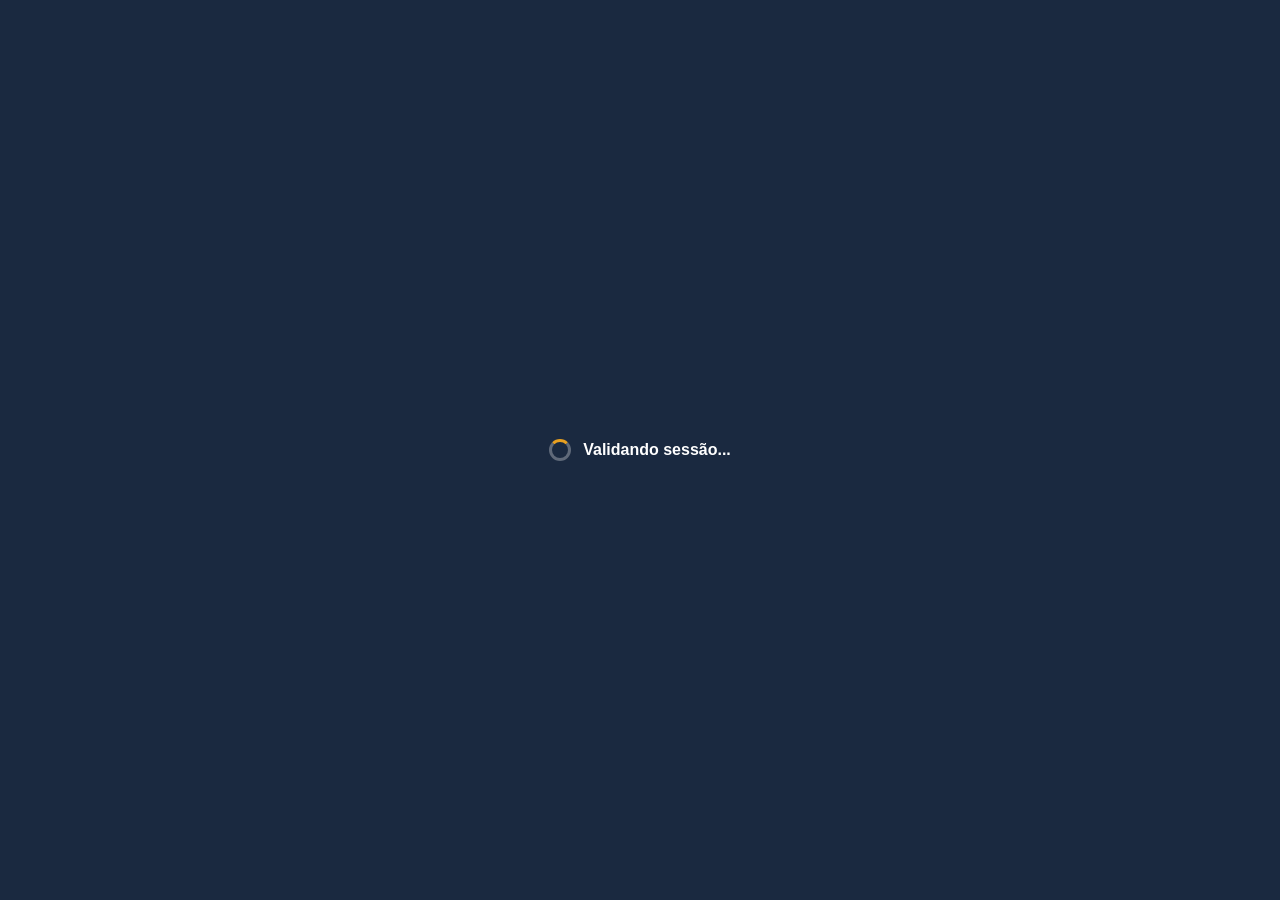
==== commit 0d5de491: "Retirado Word" ====
--- a/index.html
+++ b/index.html
@@ -19,8 +19,6 @@
   <script src="https://cdnjs.cloudflare.com/ajax/libs/jspdf/2.5.1/jspdf.umd.min.js"></script>
   <script src="https://cdnjs.cloudflare.com/ajax/libs/html2canvas/1.4.1/html2canvas.min.js"></script>
 
-  <!-- docx bundled lib -->
-  <script src="js/vendor/libs.js"></script>
   <!-- Quill rich text editor -->
   <link href="https://cdn.jsdelivr.net/npm/quill@2.0.2/dist/quill.snow.css" rel="stylesheet">
   <script src="https://cdn.jsdelivr.net/npm/quill@2.0.2/dist/quill.js"></script>
@@ -135,17 +133,13 @@
         <svg viewBox="0 0 24 24" fill="none" stroke="currentColor" stroke-width="2"><path d="M14 2H6a2 2 0 00-2 2v16a2 2 0 002 2h12a2 2 0 002-2V8z"/><polyline points="14,2 14,8 20,8"/></svg>
         <span>PDF</span>
       </button>
-      <button class="btn btn-ok nav-form-action" onclick="exportarWord()">
-        <svg viewBox="0 0 24 24" fill="none" stroke="currentColor" stroke-width="2"><path d="M14 2H6a2 2 0 00-2 2v16a2 2 0 002 2h12a2 2 0 002-2V8z"/><polyline points="14,2 14,8 20,8"/><line x1="9" y1="13" x2="15" y2="13"/><line x1="9" y1="17" x2="15" y2="17"/></svg>
-        <span>Word</span>
-      </button>
       <button class="btn btn-danger nav-form-action" onclick="confirmarExcluir()">
         <svg viewBox="0 0 24 24" fill="none" stroke="currentColor" stroke-width="2"><polyline points="3,6 5,6 21,6"/><path d="M19 6l-1 14a2 2 0 01-2 2H8a2 2 0 01-2-2L5 6"/></svg>
         <span>Excluir</span>
       </button>
     </div>
     <div id="navLista" style="display:none">
-      <a class="btn btn-steel" href="pendencias.html" title="Pendências" style="padding:4px 8px;font-size:12px;height:28px;min-height:unset;text-decoration:none">☑ <span class="btn-hide-mobile">Pendências</span></a>
+      <a class="btn btn-steel" href="pendencias.html" title="Pendências" style="padding:4px 8px;font-size:12px;height:28px;min-height:unset;text-decoration:none"><svg viewBox="0 0 24 24" fill="none" stroke="currentColor" stroke-width="2" style="width:14px;height:14px"><rect x="5" y="4" width="14" height="17" rx="2"/><path d="M9 4.5h6M9 11h6M9 15h6"/></svg><span class="btn-hide-mobile">Pendências</span></a>
       <a class="btn btn-steel" href="mapa.html" title="Mapa de obras" style="padding:4px 8px;font-size:12px;height:28px;min-height:unset;text-decoration:none">🗺️ <span class="btn-hide-mobile">Mapa</span></a>
       <div style="position:relative;display:inline-flex">
         <button class="btn btn-steel" onclick="abrirLixeira()" title="Lixeira" style="padding:4px 8px;font-size:12px;height:28px;min-height:unset">
@@ -180,15 +174,20 @@
   <div class="gestao-modal">
     <div class="gestao-head">
       <div>
-        <div class="gestao-titulo">Gestão</div>
-        <div class="gestao-sub">Usuários e espaço do Supabase</div>
+        <div class="gestao-titulo">Gestão de usuários</div>
+        <div class="gestao-sub">Acessos e permissões</div>
       </div>
       <button class="gestao-x" onclick="fecharAdmin()" aria-label="Fechar">×</button>
     </div>
     <div class="gestao-body">
       <div class="g-cards" id="gCards"><div class="admin-empty">Carregando…</div></div>
-      <h4 class="g-sec">Espaço no Supabase <button class="g-link" onclick="carregarEspaco()">↻ atualizar</button></h4>
-      <div class="g-espaco" id="gEspaco"><div class="admin-empty" style="grid-column:1/-1">Calculando…</div></div>
+      <details class="g-espaco-disclosure">
+        <summary><span>Uso do Supabase</span><span>Ver detalhes</span></summary>
+        <div class="g-espaco-content">
+          <button class="g-link" onclick="carregarEspaco()">↻ Atualizar</button>
+          <div class="g-espaco" id="gEspaco"><div class="admin-empty" style="grid-column:1/-1">Calculando…</div></div>
+        </div>
+      </details>
       <h4 class="g-sec">Usuários</h4>
       <div class="g-toolbar">
         <input id="gBusca" type="search" name="busca-usuarios" placeholder="Buscar por nome ou e-mail…" oninput="gBuscar(this.value)" autocomplete="off">
@@ -209,9 +208,6 @@
   </button>
   <button class="btn btn-purple" onclick="exportarPDF()">
     <svg viewBox="0 0 24 24" fill="none" stroke="currentColor" stroke-width="2"><path d="M14 2H6a2 2 0 00-2 2v16a2 2 0 002 2h12a2 2 0 002-2V8z"/><polyline points="14,2 14,8 20,8"/></svg> PDF
-  </button>
-  <button class="btn btn-ok" onclick="exportarWord()">
-    <svg viewBox="0 0 24 24" fill="none" stroke="currentColor" stroke-width="2"><path d="M14 2H6a2 2 0 00-2 2v16a2 2 0 002 2h12a2 2 0 002-2V8z"/><polyline points="14,2 14,8 20,8"/><line x1="9" y1="13" x2="15" y2="13"/><line x1="9" y1="17" x2="15" y2="17"/></svg> Word
   </button>
   <button class="btn btn-danger" onclick="confirmarExcluir()">
     <svg viewBox="0 0 24 24" fill="none" stroke="currentColor" stroke-width="2"><polyline points="3,6 5,6 21,6"/><path d="M19 6l-1 14a2 2 0 01-2 2H8a2 2 0 01-2-2L5 6"/></svg> Excluir
@@ -318,6 +314,7 @@
             <span class="badge badge-ok-sm" id="badgeFotos">0 fotos</span>
             <span class="badge" style="background:var(--surface-2);color:var(--ink-light);font-family:var(--font-mono);font-size:10px" id="badgeTamanho"></span>
           </div>
+          <div class="pendencias-resumo" id="pendenciasResumo" style="display:none" aria-live="polite"></div>
 
           <div class="card">
             <div class="card-header">
@@ -386,8 +383,8 @@
               <div class="field">
                 <label>Pendências deste relatório</label>
                 <div id="pendenciasRascunho" class="pendencias-rascunho"></div>
-                <button type="button" class="btn btn-outline" style="margin-top:8px" onclick="adicionarLinhaPendencia()">＋ Adicionar outra pendência</button>
-                <small style="display:block;color:var(--ink-light);margin-top:6px">Cada item pode ter uma descrição longa e fotos próprias. Ao salvar, ele aparece individualmente no painel de Pendências.</small>
+                <button type="button" class="btn btn-outline" style="margin-top:8px" onclick="adicionarLinhaPendencia()">＋ Adicionar pendência</button>
+                <small style="display:block;color:var(--ink-light);margin-top:6px">Cada pendência tem título, descrição e fotos próprias. Ao salvar, ela aparece individualmente no painel de Pendências.</small>
               </div>
               <div id="pendenciasRelatorioExistentes" style="margin-top:14px"></div>
             </div>
@@ -607,9 +604,9 @@
   <script src="js/auth.js"></script>
   <script src="js/nav.js"></script>
   <script src="js/relatorio.js"></script>
+  <script src="js/pendencias-storage.js"></script>
   <script src="js/form.js"></script>
   <script src="js/exports.js"></script>
-  <script src="js/pastas.js"></script>
   <script>
     // Detectar online/offline
     function atualizarOffline() {
--- a/css/style.css
+++ b/css/style.css
@@ -364,6 +364,14 @@
 #pdfArea .pdf-sub { color: #888; font-size: 12px; margin-top: 4px; }
 #pdfArea .pdf-num { color: #e8a020; font-weight: 700; font-size: 16px; }
 #pdfArea .pdf-assin { margin-top: 40px; border-top: 2px solid #1a2940; padding-top: 14px; }
+#pdfArea .pdf-pendencia-block { break-inside: avoid; page-break-inside: avoid; }
+#pdfArea .pdf-pendencia-grid { display: flex; margin: 0 0 8px; border: 1px solid #dce3eb; border-radius: 4px; }
+#pdfArea .pdf-pendencia-grid > div { flex: 1 1 50%; width: 50%; min-width: 0; padding: 8px 10px; }
+#pdfArea .pdf-pendencia-grid > div + div { border-left: 1px solid #dce3eb; }
+#pdfArea .pdf-pendencia-label { display: block; color: #1a2940; font-size: 11px; }
+#pdfArea .pdf-pendencia-title { display: block; margin-top: 4px; }
+#pdfArea .pdf-pendencia-grid p { margin: 3px 0 0; white-space: pre-wrap; overflow-wrap: anywhere; }
+#pdfArea .pdf-pendencia-grid small { display: inline-block; margin-top: 5px; color: #687789; font-size: 10px; }
 @media (max-width: 900px) {
   .sidebar { display: none; }
   .foto-registro-body { flex-direction: column; }
@@ -547,20 +555,28 @@
 
   /* ── Gestão de usuários e espaço ── */
   .gestao-modal { width: 100%; max-width: 980px; max-height: calc(100vh - 32px); max-height: calc(100dvh - 32px); display: flex; flex-direction: column; overflow: hidden; background: var(--surface); border-radius: 14px; box-shadow: 0 20px 60px rgba(0,0,0,.35); }
-  .gestao-head { display: flex; align-items: center; justify-content: space-between; gap: 16px; padding: 16px 22px; background: var(--steel); color: #fff; }
-  .gestao-titulo { font: 700 20px var(--font-cond); letter-spacing: .5px; }
-  .gestao-sub { font-size: 12px; opacity: .7; }
+  .gestao-head { display: flex; align-items: center; justify-content: space-between; gap: 16px; padding: 20px 26px; background: var(--steel); color: #fff; }
+  .gestao-titulo { font: 700 21px var(--font-cond); letter-spacing: .2px; }
+  .gestao-sub { margin-top: 3px; font-size: 12px; opacity: .72; }
   .gestao-x { border: 0; background: none; color: #fff; font-size: 28px; line-height: 1; cursor: pointer; }
-  .gestao-body { padding: 20px 22px 26px; overflow-y: auto; }
-  .g-cards { display: grid; grid-template-columns: repeat(4, minmax(0, 1fr)); gap: 12px; }
-  .g-card, .g-esp { padding: 14px 16px; border: 1px solid var(--border); border-radius: 10px; background: var(--white); }
-  .g-card b { display: block; margin-bottom: 4px; color: var(--steel); font: 700 28px/1 var(--font-cond); }
+  .gestao-body { padding: 24px 28px 30px; overflow-y: auto; }
+  .g-cards { display: grid; grid-template-columns: repeat(4, minmax(0, 1fr)); gap: 14px; }
+  .g-card, .g-esp { padding: 16px 18px; border: 1px solid var(--border); border-radius: 12px; background: var(--white); }
+  .g-card b { display: block; margin-bottom: 5px; color: var(--steel); font: 700 27px/1 var(--font-cond); }
   .g-card span { color: var(--ink-light); font-size: 12px; font-weight: 600; }
   .g-card.g-alerta { border-color: #f3c969; background: #fff8e6; }
   .g-card.g-alerta b { color: #b57400; }
-  .g-sec { display: flex; align-items: center; justify-content: space-between; gap: 12px; margin: 24px 0 10px; color: var(--ink-light); font: 700 12px var(--font-cond); letter-spacing: 1.6px; text-transform: uppercase; }
+  .g-sec { display: flex; align-items: center; justify-content: space-between; gap: 12px; margin: 26px 0 12px; color: var(--ink-light); font: 700 12px var(--font-cond); letter-spacing: 1.2px; text-transform: uppercase; }
   .g-link { border: 0; background: none; color: var(--accent); font: 600 12px var(--font-cond); letter-spacing: .3px; text-transform: none; cursor: pointer; }
   .g-espaco { display: grid; grid-template-columns: repeat(2, minmax(0, 1fr)); gap: 12px; }
+  .g-espaco-disclosure { margin-top: 18px; border: 1px solid var(--border); border-radius: 10px; background: var(--white); }
+  .g-espaco-disclosure summary { display: flex; align-items: center; justify-content: space-between; gap: 12px; padding: 14px 16px; color: var(--steel); font: 600 14px var(--font-cond); cursor: pointer; list-style: none; }
+  .g-espaco-disclosure summary::-webkit-details-marker { display: none; }
+  .g-espaco-disclosure summary span:nth-child(2) { margin-left: auto; color: var(--ink-light); font: 11px var(--font); }
+  .g-espaco-disclosure summary::after { content: '+'; width: 24px; height: 24px; display: grid; place-items: center; border-radius: 50%; background: var(--surface); color: var(--ink-light); font: 18px/1 var(--font); }
+  .g-espaco-disclosure[open] summary::after { content: '-'; }
+  .g-espaco-content { padding: 0 16px 16px; }
+  .g-espaco-content > .g-link { margin: 0 0 10px; }
   .g-esp-top { display: flex; align-items: flex-start; justify-content: space-between; gap: 10px; margin-bottom: 10px; font-size: 13px; }
   .g-esp-top b { display: block; color: var(--steel); font-size: 14px; }
   .g-esp-top em { color: var(--ink-light); font-style: normal; }
@@ -568,37 +584,49 @@
   .g-nd { color: var(--ink-light); font-size: 12px; white-space: nowrap; }
   .g-barra { height: 10px; margin-bottom: 6px; overflow: hidden; border-radius: 6px; background: var(--border); }
   .g-barra i { display: block; height: 100%; border-radius: 6px; }
-  .g-toolbar { display: flex; align-items: center; gap: 10px; flex-wrap: wrap; margin-bottom: 12px; }
-  .g-toolbar input { flex: 1; min-width: 200px; padding: 10px 14px; border: 2px solid var(--border); border-radius: var(--radius); outline: none; background: var(--white); font: 16px var(--font); }
+  .g-toolbar { display: flex; flex-direction: column; align-items: stretch; gap: 12px; margin-bottom: 16px; }
+  .g-toolbar input { width: 100%; padding: 11px 14px; border: 1px solid var(--border); border-radius: 10px; outline: none; background: var(--white); font: 15px var(--font); }
   .g-toolbar input:focus { border-color: var(--accent); }
-  .g-chips { display: flex; gap: 6px; flex-wrap: wrap; }
-  .g-chip { padding: 6px 13px; border: 2px solid var(--border); border-radius: 20px; background: var(--white); color: var(--ink-mid); font: 600 13px var(--font-cond); cursor: pointer; }
+  .g-chips { display: flex; gap: 8px; overflow-x: auto; padding-bottom: 3px; scrollbar-width: thin; }
+  .g-chip { flex: 0 0 auto; padding: 7px 12px; border: 1px solid var(--border); border-radius: 999px; background: var(--white); color: var(--ink-mid); font: 600 12px var(--font-cond); cursor: pointer; white-space: nowrap; }
   .g-chip.on { border-color: var(--steel); background: var(--steel); color: #fff; }
   .g-chip small { margin-left: 5px; opacity: .7; }
-  .g-user { display: grid; grid-template-columns: 44px minmax(0, 1fr) auto; align-items: center; gap: 2px 14px; margin-bottom: 8px; padding: 12px 14px; border: 1px solid var(--border); border-radius: 10px; background: var(--white); }
-  .g-user.pendente { border-color: #f3c969; background: #fffcf3; }
-  .g-avatar { display: flex; grid-column: 1; grid-row: 1 / span 2; align-items: center; justify-content: center; width: 44px; height: 44px; border-radius: 50%; color: #fff; font: 700 16px var(--font-cond); }
-  .g-nome { display: flex; grid-column: 2; grid-row: 1; align-items: center; gap: 8px; flex-wrap: wrap; min-width: 0; color: var(--steel); font-weight: 600; }
-  .g-meta { grid-column: 2; grid-row: 2; min-width: 0; color: var(--ink-light); font-size: 12px; overflow-wrap: anywhere; }
-  .g-acoes { display: flex; grid-column: 3; grid-row: 1 / span 2; align-items: center; justify-content: flex-end; gap: 6px; flex-wrap: wrap; }
-  .g-badge { padding: 2px 9px; border-radius: 10px; font: 700 10px var(--font-cond); letter-spacing: .6px; text-transform: uppercase; white-space: nowrap; }
+  .g-user { display: grid; grid-template-columns: 48px minmax(180px, 1fr) minmax(300px, auto); align-items: center; gap: 14px 18px; margin-bottom: 12px; padding: 16px 18px; border: 1px solid var(--border); border-radius: 12px; background: var(--white); }
+  .g-user.pendente { border-left: 4px solid #e8a020; background: #fffdfa; }
+  .g-avatar { display: flex; align-items: center; justify-content: center; width: 48px; height: 48px; border-radius: 50%; color: #fff; font: 700 16px var(--font-cond); }
+  .g-identidade { min-width: 0; }
+  .g-nome { display: flex; align-items: center; gap: 7px; flex-wrap: wrap; min-width: 0; color: var(--steel); }
+  .g-nome strong { font-size: 15px; font-weight: 700; }
+  .g-meta { display: flex; flex-direction: column; gap: 3px; margin-top: 5px; min-width: 0; color: var(--ink-light); font-size: 12px; }
+  .g-meta span { overflow-wrap: anywhere; }
+  .g-meta small { font-size: 11px; }
+  .g-acoes { display: flex; grid-column: 3; align-items: flex-end; justify-content: flex-end; gap: 8px; flex-wrap: wrap; }
+  .g-badge { padding: 3px 8px; border-radius: 999px; font: 700 10px var(--font-cond); letter-spacing: .3px; white-space: nowrap; }
   .g-badge.pend { border: 1px solid #ffcc80; background: #fff3e0; color: #e65100; }
   .g-badge.ok { border: 1px solid #a5d6a7; background: #e8f5e9; color: var(--ok); }
   .g-badge.adm { background: var(--steel); color: #fff; }
   .g-badge.voce { background: var(--surface-2); color: var(--ink-mid); }
-  .g-voce-label { color: var(--ink-light); font: 600 11px var(--font-cond); }
-  .g-btn { padding: 7px 12px; border: 1.5px solid var(--border); border-radius: 8px; background: var(--white); color: var(--ink-mid); font: 600 12px var(--font-cond); letter-spacing: .3px; cursor: pointer; touch-action: manipulation; }
+  .g-voce-label { padding: 4px 8px; border-radius: 999px; background: var(--surface-2); color: var(--ink-light); font: 600 11px var(--font-cond); }
+  .g-btn { height: 36px; padding: 8px 12px; border: 1px solid var(--border); border-radius: 8px; background: var(--white); color: var(--ink-mid); font: 600 12px var(--font-cond); cursor: pointer; touch-action: manipulation; white-space: nowrap; }
   .g-btn:hover { border-color: var(--accent); }
-  .g-btn.ok { border-color: var(--ok); background: var(--ok); color: #fff; }
+  .g-btn.ok { border-color: var(--steel); background: var(--steel); color: #fff; }
   .g-btn.perigo { border-color: #f1b5ae; color: var(--signal); }
+  .g-role-control { display: flex; flex-direction: column; align-items: flex-start; justify-content: flex-end; gap: 4px; }
+  .g-role-control label { color: var(--ink-light); font: 600 10px var(--font-cond); letter-spacing: .5px; text-transform: uppercase; }
+  .g-role-select { width: 150px; height: 36px; padding: 7px 10px; border: 1px solid var(--border); border-radius: 8px; background: var(--white); color: var(--ink-mid); font: 600 12px var(--font-cond); }
   @media (max-width: 700px) {
     #adminPanel { padding: 0; }
     .gestao-modal { height: 100dvh; max-height: 100dvh; border-radius: 0; }
-    .gestao-body { padding: 16px; }
+    .gestao-head { padding: 18px 20px; }
+    .gestao-body { padding: 18px 16px 24px; }
     .g-cards { grid-template-columns: repeat(2, minmax(0, 1fr)); }
     .g-espaco { grid-template-columns: 1fr; }
-    .g-user { grid-template-columns: 44px minmax(0, 1fr); }
-    .g-acoes { grid-column: 1 / -1; grid-row: 3; justify-content: flex-start; margin-top: 8px; }
+    .g-user { grid-template-columns: 44px minmax(0, 1fr); gap: 12px; padding: 14px; }
+    .g-avatar { width: 44px; height: 44px; }
+    .g-identidade { grid-column: 2; }
+    .g-acoes { grid-column: 1 / -1; justify-content: flex-start; margin-top: 2px; padding-top: 12px; border-top: 1px solid var(--border); }
+    .g-role-control { flex: 1 1 160px; }
+    .g-role-select { width: 100%; min-width: 0; }
   }
 
   /* ── PASTAS ── */
@@ -874,11 +902,92 @@
 .pendencias-rascunho{display:flex;flex-direction:column;gap:10px}
 .pendencia-draft{border:1px solid var(--border);border-radius:7px;padding:12px;background:#fff}
 .pendencia-draft-head{display:flex;align-items:center;justify-content:space-between;gap:10px;margin-bottom:8px;color:var(--steel);font-family:var(--font-cond);font-size:14px}
-.pendencia-draft textarea{width:100%;min-height:86px;resize:vertical;padding:10px;border:1px solid var(--border);border-radius:5px;font:14px var(--font);color:var(--ink)}
+.pendencia-draft-field{display:flex;flex-direction:column;gap:5px;margin:0 0 9px;color:var(--ink-light);font-size:12px;font-weight:600}
+.pendencia-draft input[type=text],.pendencia-draft textarea{width:100%;padding:10px;border:1px solid var(--border);border-radius:5px;font:14px var(--font);color:var(--ink)}
+.pendencia-draft textarea{min-height:86px;resize:vertical}
 .pendencia-foto-label{display:flex;flex-direction:column;gap:5px;margin-top:8px;font-size:12px;color:var(--ink-light)}
-.pendencia-foto-label input{font:12px var(--font);max-width:100%}
+.pendencia-foto-picker{display:flex;flex-direction:column;align-items:flex-start;gap:7px}
+.pendencia-foto-actions{display:flex;align-items:center;gap:10px;flex-wrap:wrap}
+.pendencia-foto-actions .btn{display:inline-flex;align-items:center;gap:7px}
+.pendencia-foto-actions svg{width:16px;height:16px}
+.pendencia-foto-picker input[type=file]{display:none}
+.pendencia-foto-status{font-size:11px;color:var(--ink-light)}
+.pendencia-draft-actions{display:flex;justify-content:flex-end;margin-top:10px}
+.pendencia-draft-actions .btn{min-height:36px}
 .pendencia-existente{display:flex;align-items:center;justify-content:space-between;gap:10px;padding:10px;background:var(--surface-2);border-radius:6px;margin-top:6px;font-size:12px}
 .pendencia-existente>div{display:flex;flex-direction:column;gap:5px;min-width:0;white-space:pre-wrap}
 .pendencia-status{font-size:11px}
 .status-pendente{color:#b33a31}.status-aguardando_validacao{color:#a66a12}.status-concluida{color:#16865b}
 @media(max-width:600px){.pendencia-existente{align-items:flex-start;flex-direction:column}.pendencia-existente .btn{width:100%;justify-content:center}.pendencia-draft{padding:9px}}
+.pendencia-existente > .pendencia-existente-info{flex:1}
+.pendencia-existente > .pendencia-existente-actions{display:flex;flex-direction:row;align-items:center;gap:7px;white-space:normal}
+.pendencia-thumbnails{display:flex;flex-direction:row;flex-wrap:wrap;gap:5px;white-space:normal}
+.pendencia-edit-form{display:grid;gap:10px;width:100%}
+.pendencia-edit-field{display:flex;flex-direction:column;gap:5px;margin:0;color:var(--ink-light);font-size:12px;font-weight:600}
+.pendencia-edit-field input,.pendencia-edit-field textarea{width:100%;padding:10px;border:1px solid var(--border);border-radius:5px;background:#fff;color:var(--ink);font:14px var(--font)}
+.pendencia-edit-field textarea{min-height:86px;resize:vertical}
+.pendencia-edit-note{color:var(--ink-light);font-size:11px}
+.pendencia-edit-actions{display:flex;justify-content:flex-end;gap:8px}
+@media(max-width:600px){.pendencia-existente > .pendencia-existente-actions{width:100%;flex-direction:column}.pendencia-edit-actions{flex-direction:column-reverse}.pendencia-edit-actions .btn{width:100%;justify-content:center}}
+
+.pendencias-resumo {
+  margin: 0 0 14px;
+  padding: 12px 14px;
+  border: 1px solid var(--border);
+  border-left: 3px solid var(--accent);
+  border-radius: 8px;
+  background: var(--surface);
+}
+.pendencias-resumo-head {
+  display: flex;
+  align-items: baseline;
+  justify-content: space-between;
+  gap: 10px;
+  margin-bottom: 9px;
+}
+.pendencias-resumo-head strong {
+  color: var(--ink);
+  font-size: 13px;
+}
+.pendencias-resumo-descricoes {
+  display: grid;
+  gap: 7px;
+  margin-top: 10px;
+}
+.pendencias-resumo-descricao {
+  display: flex;
+  align-items: flex-start;
+  justify-content: space-between;
+  gap: 14px;
+  padding: 8px 10px;
+  border: 1px solid var(--border);
+  border-radius: 6px;
+  background: #fff;
+}
+.pendencias-resumo-descricao span {
+  min-width: 0;
+  flex: 1;
+  color: var(--ink);
+  font-size: 12px;
+  line-height: 1.45;
+  overflow-wrap: anywhere;
+  white-space: pre-wrap;
+}
+.pendencias-resumo-titulo {
+  color: var(--ink);
+  font-size: 12px;
+  overflow-wrap: anywhere;
+}
+.pendencias-resumo-status {
+  flex: 0 0 auto;
+  padding: 3px 7px;
+  border-radius: 999px;
+  background: var(--surface-2);
+  font-size: 11px;
+}
+@media (max-width: 600px) {
+  .pendencias-resumo-descricao {
+    flex-direction: column;
+    gap: 5px;
+  }
+}
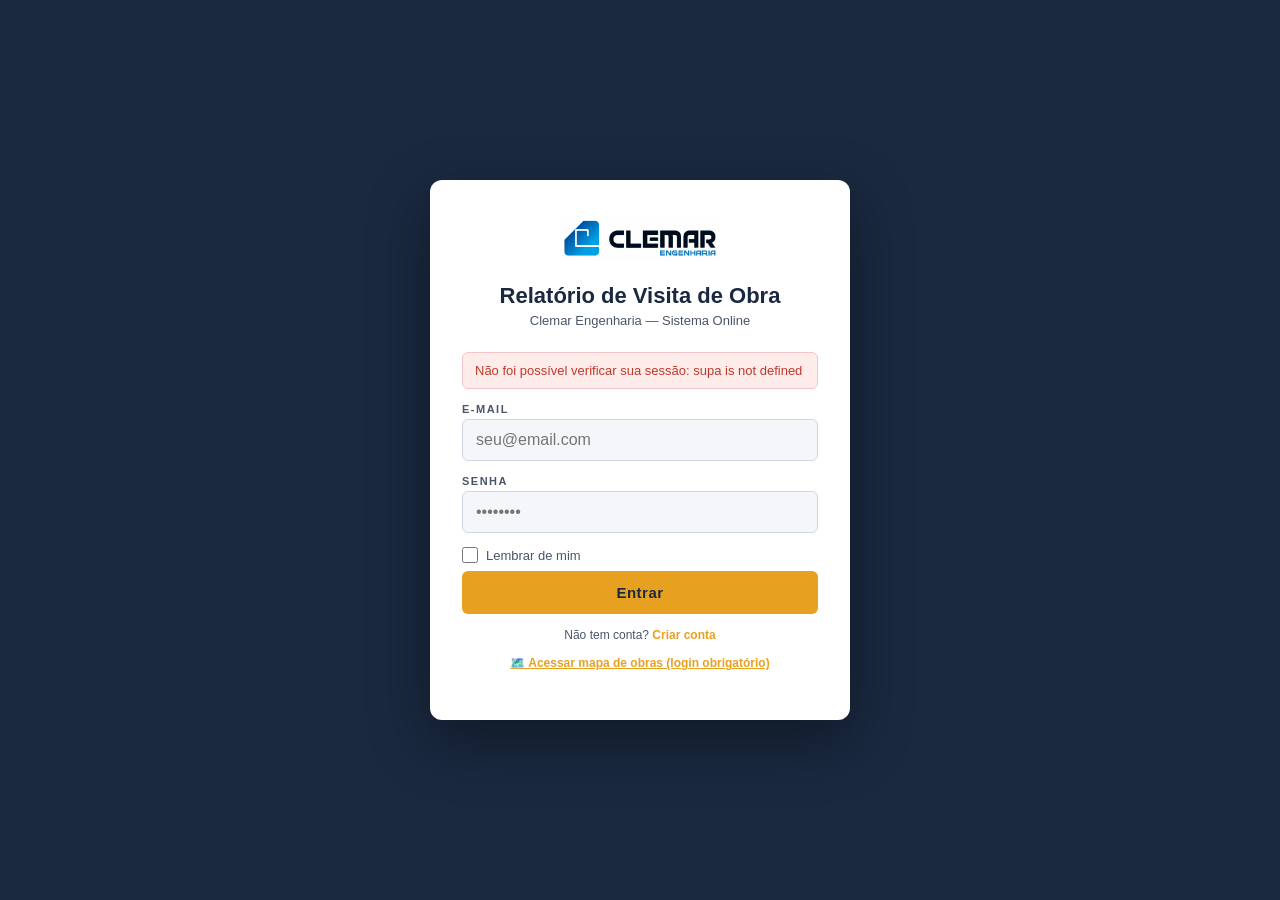
==== commit 2e0f05fd: "Sessao" ====
--- a/index.html
+++ b/index.html
@@ -2,7 +2,7 @@
 <html lang="pt-BR">
 <head>
   <meta charset="UTF-8">
-  <meta name="viewport" content="width=device-width, initial-scale=1.0, maximum-scale=1.0">
+  <meta name="viewport" content="width=device-width, initial-scale=1.0, maximum-scale=1.0, viewport-fit=cover">
   <meta name="apple-mobile-web-app-capable" content="yes">
   <meta name="apple-mobile-web-app-status-bar-style" content="black-translucent">
   <meta name="mobile-web-app-capable" content="yes">
@@ -607,6 +607,7 @@
   <script src="js/pendencias-storage.js"></script>
   <script src="js/form.js"></script>
   <script src="js/exports.js"></script>
+  <script src="js/pastas.js"></script>
   <script>
     // Detectar online/offline
     function atualizarOffline() {
--- a/css/style.css
+++ b/css/style.css
@@ -71,7 +71,10 @@
   background: var(--steel); color: #fff;
   display: flex; align-items: center; justify-content: space-between;
   gap: 12px;
-  padding: 0 20px; height: 56px; min-height: 56px; max-height: 56px;
+  padding: env(safe-area-inset-top, 0px) 20px 0;
+  height: calc(56px + env(safe-area-inset-top, 0px));
+  min-height: calc(56px + env(safe-area-inset-top, 0px));
+  max-height: calc(56px + env(safe-area-inset-top, 0px));
   position: sticky; top: 0; z-index: 200;
   box-shadow: 0 2px 10px rgba(0,0,0,0.3);
   padding-left: max(20px, env(safe-area-inset-left));
@@ -380,7 +383,14 @@
   .span-4 { grid-column: span 2; }
 }
 @media (max-width: 600px) {
-  .topnav { height: 52px; padding: 0 12px; padding-left: max(12px, env(safe-area-inset-left)); padding-right: max(12px, env(safe-area-inset-right)); }
+  .topnav {
+    height: calc(52px + env(safe-area-inset-top, 0px));
+    min-height: calc(52px + env(safe-area-inset-top, 0px));
+    max-height: calc(52px + env(safe-area-inset-top, 0px));
+    padding: env(safe-area-inset-top, 0px) 12px 0;
+    padding-left: max(12px, env(safe-area-inset-left));
+    padding-right: max(12px, env(safe-area-inset-right));
+  }
   .lista-header { flex-wrap: nowrap; align-items: center; gap: 8px; }
   .lista-header > div { flex: 1; min-width: 0; }
   .lista-header .btn { width: 40px; height: 40px; min-width: 40px; padding: 0; margin-left: 0; justify-content: center; flex-shrink: 0; }
